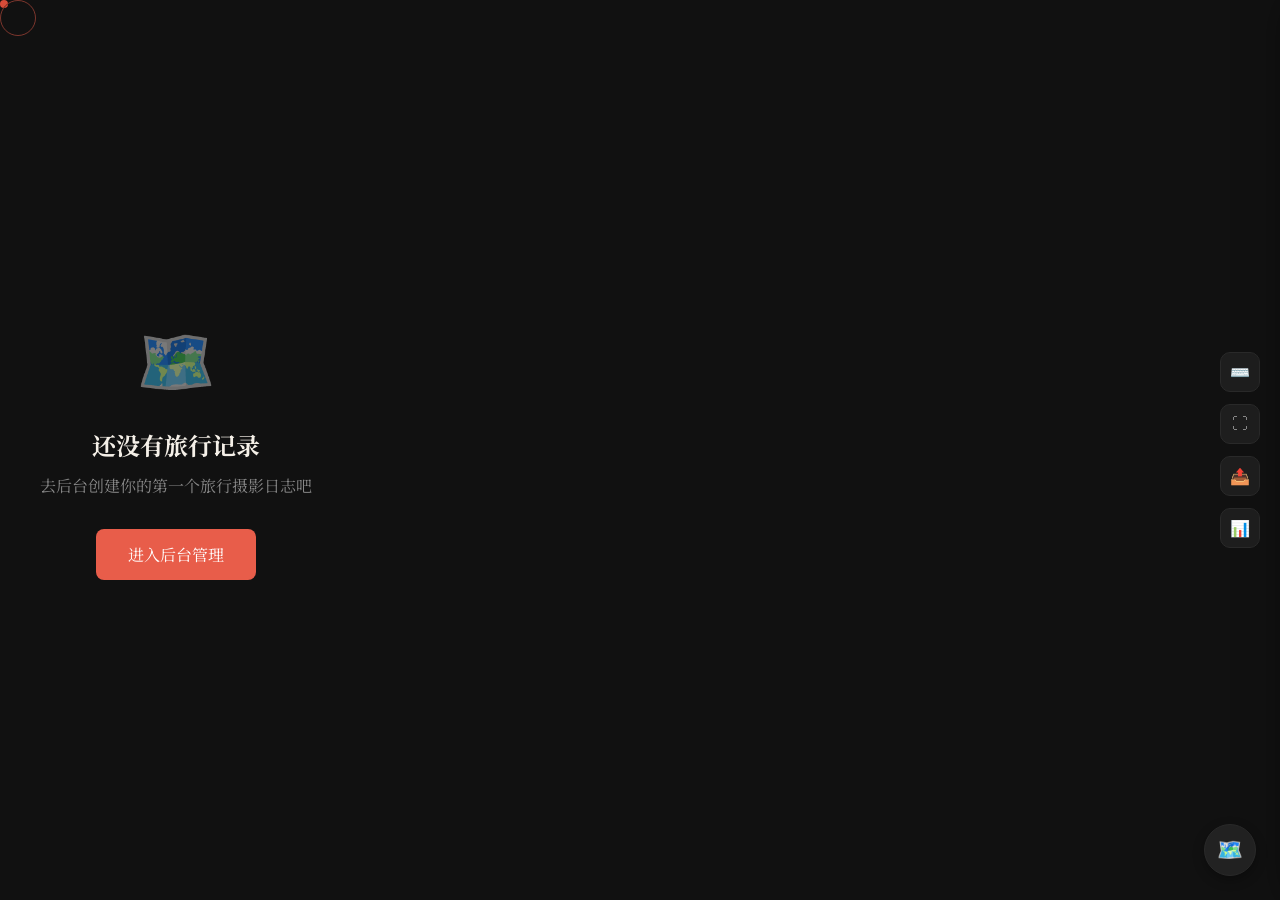
==== index.html @ 6b3ae165 "Fix loading stuck: add error handling and Chinese font mirror" ====
<!DOCTYPE html>
<html lang="zh-CN">
<head>
    <meta charset="UTF-8">
    <meta name="viewport" content="width=device-width, initial-scale=1.0">
    <title>旅行摄影日志</title>
    <link rel="stylesheet" href="style.css">
    <link href="https://fonts.googleapis.com/css2?family=Space+Grotesk:wght@300;400;500;600;700&family=Noto+Sans+SC:wght@300;400;500;600&family=Noto+Serif+SC:wght@300;400;600&display=swap" rel="stylesheet">
    <link href="https://fonts.font.im/css2?family=Space+Grotesk:wght@300;400;500;600;700&family=Noto+Sans+SC:wght@300;400;500;600&family=Noto+Serif+SC:wght@300;400;600&display=swap" rel="stylesheet">
    <style>
        /* 字体加载超时保护 */
        @font-face { font-family: 'Space Grotesk'; font-display: swap; }
        @font-face { font-family: 'Noto Sans SC'; font-display: swap; }
    </style>
</head>
<body>
    <!-- 自定义光标 -->
    <div class="cursor" id="cursor"></div>
    <div class="cursor-follower" id="cursorFollower"></div>

    <!-- 页面加载动画 -->
    <div class="page-loader" id="pageLoader">
        <div class="loader-content">
            <div class="loader-text">LOADING</div>
            <div class="loader-bar">
                <div class="loader-progress" id="loaderProgress"></div>
            </div>
        </div>
    </div>

    <div class="container">
        <!-- 左侧：封面与信息区 -->
        <aside class="left-panel">
            <div class="left-content">
                <header class="hero-header">
                    <div class="main-title">
                        <span class="title-bali" id="titleMain">TRAVEL</span>
                        <span class="title-year" id="titleYear">2026</span>
                    </div>
                    <p class="subtitle-cn" id="subtitleCn">用镜头记录世界的美好</p>
                    <p class="subtitle-en" id="subtitleEn">A PHOTOGRAPHIC JOURNAL</p>
                    <p class="subtitle-desc" id="subtitleDesc">—</p>
                </header>

                <nav class="itinerary">
                    <div class="itinerary-header">
                        <span class="film-icon">◈</span>
                        <span>行程清单</span>
                    </div>
                    <ul class="itinerary-list" id="itineraryList">
                        <!-- 行程列表将在这里动态生成 -->
                    </ul>
                </nav>

                <footer class="left-footer">
                    <button class="enter-btn" id="enterBtn">开始浏览 →</button>
                    <div class="footer-info">
                        <span id="footerInfo">TRAVEL JOURNAL</span>
                    </div>
                </footer>
            </div>
        </aside>

        <!-- 右侧：照片画廊 -->
        <main class="right-panel">
            <div class="gallery-header">
                <span class="roll-info" id="rollInfo">TRAVEL-JOURNAL</span>
                <span class="roll-divider">·</span>
                <span class="film-stock" id="filmStock">KODAK PORTRA 400</span>
                <span class="roll-divider">·</span>
                <span class="frame-count" id="frameCount">01 OF 36</span>
            </div>

            <div class="gallery-scroll" id="galleryScroll">
                <div class="gallery-track" id="galleryTrack">
                    <!-- 照片卡片将在这里动态生成 -->
                </div>
            </div>

            <div class="gallery-footer">
                <div class="hover-status">
                    <span class="status-dot"></span>
                    <span class="status-text">正在浏览 · <span id="hoverLocation">--</span></span>
                </div>
                <div class="scroll-indicator">
                    <span class="scroll-indicator-text">SCROLL</span>
                    <span class="scroll-indicator-arrow"></span>
                </div>
            </div>
        </main>
    </div>

    <!-- 灯箱 -->
    <div class="lightbox" id="lightbox">
        <button class="lightbox-close" id="lightboxClose">×</button>
        <div class="lightbox-content">
            <div class="lightbox-image" id="lightboxImage"></div>
            <div class="lightbox-info">
                <span class="lightbox-index" id="lightboxIndex">01</span>
                <span class="lightbox-location" id="lightboxLocation">--</span>
                <span class="lightbox-date" id="lightboxDate">--</span>
            </div>
        </div>
        <button class="lightbox-prev" id="lightboxPrev">‹</button>
        <button class="lightbox-next" id="lightboxNext">›</button>
    </div>

    <!-- 全屏轮播 -->
    <div class="fullscreen-slider" id="fullscreenSlider">
        <div class="slider-background" id="sliderBackground"></div>
        <div class="slider-content">
            <div class="slider-counter">
                <span id="sliderCurrent">01</span>
                <span class="slider-divider">/</span>
                <span id="sliderTotal">07</span>
            </div>
            <div class="slider-image-wrapper">
                <img class="slider-image" id="sliderImage" src="" alt="">
            </div>
            <div class="slider-info">
                <div class="slider-index" id="sliderIndex">01</div>
                <div class="slider-location" id="sliderLocation">BROMO</div>
                <div class="slider-date" id="sliderDate">04.26 · JAVA</div>
            </div>
            <div class="slider-progress">
                <div class="slider-progress-bar" id="sliderProgress"></div>
            </div>
        </div>
        <button class="slider-close" id="sliderClose">×</button>
        <button class="slider-prev" id="sliderPrev">‹</button>
        <button class="slider-next" id="sliderNext">›</button>
        <div class="slider-thumbnails" id="sliderThumbnails">
            <!-- 缩略图 -->
        </div>
    </div>

    <!-- 旅行选择器 -->
    <div class="trip-selector-panel" id="tripSelectorPanel">
        <div class="trip-selector-header">
            <h3>选择旅行</h3>
            <button class="trip-selector-close" id="tripSelectorClose">×</button>
        </div>
        <div class="trip-selector-list" id="tripSelectorList">
            <!-- 旅行列表将在这里动态生成 -->
        </div>
        <div class="trip-selector-footer">
            <a href="admin.html" class="admin-link">管理后台</a>
        </div>
    </div>

    <!-- 切换按钮 -->
    <button class="trip-switch-btn" id="tripSwitchBtn" title="切换旅行">
        🗺️
    </button>

    <!-- 工具栏 -->
    <div class="toolbar" id="toolbar">
        <button class="toolbar-btn" id="btnKeyboardHelp" title="快捷键帮助">
            ⌨️
        </button>
        <button class="toolbar-btn" id="btnFullscreen" title="全屏">
            ⛶
        </button>
        <button class="toolbar-btn" id="btnShare" title="分享">
            📤
        </button>
        <button class="toolbar-btn" id="btnStats" title="统计">
            📊
        </button>
    </div>

    <!-- 快捷键帮助弹窗 -->
    <div class="modal-overlay" id="keyboardModal">
        <div class="modal-box">
            <div class="modal-header">
                <h3>快捷键</h3>
                <button class="modal-close" onclick="document.getElementById('keyboardModal').classList.remove('active')">×</button>
            </div>
            <div class="modal-body">
                <div class="shortcut-list">
                    <div class="shortcut-item">
                        <span class="shortcut-key">← →</span>
                        <span class="shortcut-desc">切换照片</span>
                    </div>
                    <div class="shortcut-item">
                        <span class="shortcut-key">↑ ↓</span>
                        <span class="shortcut-desc">切换目的地</span>
                    </div>
                    <div class="shortcut-item">
                        <span class="shortcut-key">Enter</span>
                        <span class="shortcut-desc">打开轮播</span>
                    </div>
                    <div class="shortcut-item">
                        <span class="shortcut-key">Esc</span>
                        <span class="shortcut-desc">关闭弹窗</span>
                    </div>
                    <div class="shortcut-item">
                        <span class="shortcut-key">空格</span>
                        <span class="shortcut-desc">暂停/继续轮播</span>
                    </div>
                    <div class="shortcut-item">
                        <span class="shortcut-key">F</span>
                        <span class="shortcut-desc">全屏切换</span>
                    </div>
                </div>
            </div>
        </div>
    </div>

    <!-- 统计信息弹窗 -->
    <div class="modal-overlay" id="statsModal">
        <div class="modal-box modal-wide">
            <div class="modal-header">
                <h3>旅行统计</h3>
                <button class="modal-close" onclick="document.getElementById('statsModal').classList.remove('active')">×</button>
            </div>
            <div class="modal-body">
                <div class="stats-grid" id="statsGrid">
                    <!-- 统计数据 -->
                </div>
                <div class="stats-destinations" id="statsDestinations">
                    <!-- 目的地列表 -->
                </div>
            </div>
        </div>
    </div>

    <!-- 分享弹窗 -->
    <div class="modal-overlay" id="shareModal">
        <div class="modal-box">
            <div class="modal-header">
                <h3>分享旅行</h3>
                <button class="modal-close" onclick="document.getElementById('shareModal').classList.remove('active')">×</button>
            </div>
            <div class="modal-body">
                <div class="share-options">
                    <button class="share-btn" onclick="app.copyShareLink()">
                        🔗 复制链接
                    </button>
                    <button class="share-btn" onclick="app.downloadScreenshot()">
                        📸 保存截图
                    </button>
                </div>
                <div class="share-link-box">
                    <input type="text" id="shareLink" readonly value="">
                    <button onclick="app.copyShareLink()">复制</button>
                </div>
            </div>
        </div>
    </div>

    <!-- 照片详情弹窗 -->
    <div class="modal-overlay" id="photoDetailModal">
        <div class="modal-box modal-wide">
            <div class="modal-header">
                <h3>照片详情</h3>
                <button class="modal-close" onclick="document.getElementById('photoDetailModal').classList.remove('active')">×</button>
            </div>
            <div class="modal-body">
                <div class="photo-detail-content">
                    <div class="photo-detail-image" id="photoDetailImage"></div>
                    <div class="photo-detail-info" id="photoDetailInfo"></div>
                </div>
            </div>
        </div>
    </div>

    <script src="storage.js"></script>
    <script src="app.js"></script>
</body>
</html>
---- style.css ----
/* ===== Reset & Base ===== */
*, *::before, *::after {
    margin: 0;
    padding: 0;
    box-sizing: border-box;
}

/* ===== 自定义光标 ===== */
.cursor {
    width: 8px;
    height: 8px;
    background: var(--accent-coral);
    border-radius: 50%;
    position: fixed;
    pointer-events: none;
    z-index: 10000;
    mix-blend-mode: difference;
    transition: transform 0.1s ease;
}

.cursor-follower {
    width: 36px;
    height: 36px;
    border: 1px solid rgba(232, 93, 74, 0.5);
    border-radius: 50%;
    position: fixed;
    pointer-events: none;
    z-index: 9999;
    transition: all 0.15s ease;
}

.cursor.hover {
    transform: scale(2);
}

.cursor-follower.hover {
    transform: scale(1.5);
    border-color: var(--accent-coral);
    background: rgba(232, 93, 74, 0.1);
}

/* ===== 页面加载动画 ===== */
.page-loader {
    position: fixed;
    inset: 0;
    background: var(--bg-primary);
    z-index: 20000;
    display: flex;
    align-items: center;
    justify-content: center;
    transition: opacity 0.5s ease, visibility 0.5s ease;
}

.page-loader.hidden {
    opacity: 0;
    visibility: hidden;
}

.loader-content {
    text-align: center;
}

.loader-text {
    font-size: 0.8rem;
    letter-spacing: 0.5em;
    color: var(--text-muted);
    margin-bottom: 20px;
    animation: loaderPulse 1.5s ease-in-out infinite;
}

@keyframes loaderPulse {
    0%, 100% { opacity: 0.5; }
    50% { opacity: 1; }
}

.loader-bar {
    width: 200px;
    height: 2px;
    background: var(--bg-card);
    border-radius: 1px;
    overflow: hidden;
}

.loader-progress {
    height: 100%;
    background: var(--accent-coral);
    width: 0%;
    transition: width 0.3s ease;
}

:root {
    --bg-primary: #111111;
    --bg-secondary: #1a1a1a;
    --bg-card: #222222;
    --accent-orange: #E86435;
    --accent-coral: #E85D4A;
    --accent-warm: #D4552A;
    --text-primary: #F5F0E8;
    --text-secondary: #888888;
    --text-muted: #555555;
    --border-subtle: #2a2a2a;
    --transition-fast: 0.2s cubic-bezier(0.4, 0, 0.2, 1);
    --transition-medium: 0.4s cubic-bezier(0.4, 0, 0.2, 1);
    --transition-slow: 0.6s cubic-bezier(0.16, 1, 0.3, 1);
}

html {
    font-size: 16px;
    -webkit-font-smoothing: antialiased;
    -moz-osx-font-smoothing: grayscale;
}

body {
    font-family: 'Space Grotesk', 'Noto Serif SC', sans-serif;
    background: var(--bg-primary);
    color: var(--text-primary);
    overflow: hidden;
    height: 100vh;
    width: 100vw;
}

/* ===== Layout ===== */
.container {
    display: flex;
    height: 100vh;
    width: 100vw;
}

/* ===== Left Panel ===== */
.left-panel {
    width: 420px;
    min-width: 420px;
    background: var(--bg-primary);
    border-right: 1px solid var(--border-subtle);
    display: flex;
    flex-direction: column;
    position: relative;
    z-index: 10;
}

.left-content {
    flex: 1;
    display: flex;
    flex-direction: column;
    padding: 48px 40px 32px;
    overflow-y: auto;
}

/* ===== Hero Header ===== */
.hero-header {
    margin-bottom: 48px;
}

.main-title {
    position: relative;
    margin-bottom: 16px;
    line-height: 1;
}

.title-bali {
    font-size: 7rem;
    font-weight: 700;
    letter-spacing: -0.03em;
    color: var(--text-primary);
    display: block;
    position: relative;
    overflow: hidden;
}

.title-bali .char {
    display: inline-block;
    opacity: 0;
    transform: translateY(100%);
    animation: charReveal 0.5s ease forwards;
}

@keyframes charReveal {
    to {
        opacity: 1;
        transform: translateY(0);
    }
}

.title-year {
    font-size: 7rem;
    font-weight: 700;
    letter-spacing: -0.03em;
    color: transparent;
    -webkit-text-stroke: 2px var(--accent-coral);
    display: block;
    margin-top: -20px;
    position: relative;
}

.title-year::before {
    content: '2026';
    position: absolute;
    left: 3px;
    top: 3px;
    -webkit-text-stroke: 2px rgba(232, 93, 74, 0.3);
    z-index: -1;
}

.subtitle-cn {
    font-family: 'Noto Serif SC', serif;
    font-size: 1.4rem;
    font-weight: 300;
    letter-spacing: 0.3em;
    color: var(--text-secondary);
    margin-top: 8px;
}

.subtitle-en {
    font-size: 0.7rem;
    letter-spacing: 0.25em;
    color: var(--text-muted);
    margin-top: 16px;
    text-transform: uppercase;
}

.subtitle-desc {
    font-size: 0.75rem;
    font-style: italic;
    color: var(--text-muted);
    margin-top: 8px;
    letter-spacing: 0.05em;
}

/* ===== Itinerary ===== */
.itinerary {
    flex: 1;
    margin-bottom: 32px;
}

.itinerary-header {
    display: flex;
    align-items: center;
    gap: 10px;
    font-size: 0.7rem;
    letter-spacing: 0.3em;
    color: var(--text-muted);
    margin-bottom: 20px;
    text-transform: uppercase;
}

.film-icon {
    color: var(--accent-coral);
    font-size: 0.8rem;
}

.itinerary-list {
    list-style: none;
    display: flex;
    flex-direction: column;
    gap: 2px;
}

.itinerary-item {
    display: grid;
    grid-template-columns: 32px 52px 1fr auto;
    align-items: center;
    gap: 12px;
    padding: 14px 16px;
    border-radius: 6px;
    cursor: pointer;
    transition: all var(--transition-fast);
    position: relative;
    border: 1px solid transparent;
}

.itinerary-item::before {
    content: '';
    position: absolute;
    left: 0;
    top: 50%;
    transform: translateY(-50%);
    width: 3px;
    height: 0;
    background: var(--accent-coral);
    border-radius: 2px;
    transition: height var(--transition-medium);
}

.itinerary-item:hover,
.itinerary-item.active {
    background: rgba(232, 93, 74, 0.08);
    border-color: rgba(232, 93, 74, 0.15);
    transform: translateX(4px);
}

.itinerary-item.active::before,
.itinerary-item:hover::before {
    height: 60%;
}

/* 行程项点击波纹效果 */
.itinerary-item .ripple {
    position: absolute;
    border-radius: 50%;
    background: rgba(232, 93, 74, 0.3);
    transform: scale(0);
    animation: ripple 0.6s ease-out;
    pointer-events: none;
}

@keyframes ripple {
    to {
        transform: scale(4);
        opacity: 0;
    }
}

.item-index {
    font-size: 0.65rem;
    color: var(--accent-coral);
    font-weight: 600;
    letter-spacing: 0.1em;
}

.item-date {
    font-size: 0.75rem;
    color: var(--text-muted);
    font-variant-numeric: tabular-nums;
}

.item-location {
    font-size: 0.85rem;
    font-weight: 500;
    letter-spacing: 0.08em;
    color: var(--text-primary);
}

.item-region {
    font-size: 0.6rem;
    letter-spacing: 0.2em;
    color: var(--text-muted);
    text-align: right;
}

/* ===== Left Footer ===== */
.left-footer {
    display: flex;
    justify-content: space-between;
    align-items: flex-end;
    padding-top: 24px;
    border-top: 1px solid var(--border-subtle);
}

.enter-btn {
    background: none;
    border: 1px solid var(--accent-coral);
    color: var(--accent-coral);
    padding: 12px 28px;
    font-family: 'Space Grotesk', sans-serif;
    font-size: 0.75rem;
    letter-spacing: 0.25em;
    cursor: pointer;
    transition: all var(--transition-fast);
    text-transform: uppercase;
}

.enter-btn:hover {
    background: var(--accent-coral);
    color: var(--bg-primary);
    box-shadow: 0 0 40px rgba(232, 93, 74, 0.4);
    transform: scale(1.02);
}

.enter-btn:active {
    transform: scale(0.98);
}

/* 按钮磁性效果 */
.enter-btn.magnetic {
    transition: transform 0.2s ease;
}

.footer-info {
    display: flex;
    align-items: center;
    gap: 8px;
    font-size: 0.6rem;
    letter-spacing: 0.15em;
    color: var(--text-muted);
    text-transform: uppercase;
}

.footer-info .divider {
    color: var(--accent-coral);
}

/* ===== Right Panel ===== */
.right-panel {
    flex: 1;
    display: flex;
    flex-direction: column;
    background: var(--bg-secondary);
    position: relative;
    overflow: hidden;
}

.right-panel::before {
    content: '';
    position: absolute;
    top: 0;
    left: 0;
    right: 0;
    bottom: 0;
    background:
        radial-gradient(ellipse at 20% 50%, rgba(232, 100, 53, 0.05) 0%, transparent 50%),
        radial-gradient(ellipse at 80% 50%, rgba(232, 93, 74, 0.03) 0%, transparent 50%);
    pointer-events: none;
    z-index: 0;
}

/* ===== Gallery Header ===== */
.gallery-header {
    display: flex;
    align-items: center;
    justify-content: center;
    gap: 12px;
    padding: 20px 40px;
    font-size: 0.7rem;
    letter-spacing: 0.2em;
    color: var(--text-muted);
    text-transform: uppercase;
    border-bottom: 1px solid var(--border-subtle);
    z-index: 1;
}

.roll-info {
    color: var(--text-secondary);
}

.film-stock {
    color: var(--accent-orange);
}

.roll-divider {
    color: var(--text-muted);
}

.frame-count {
    font-variant-numeric: tabular-nums;
}

/* ===== Gallery Scroll ===== */
.gallery-scroll {
    flex: 1;
    overflow-x: auto;
    overflow-y: hidden;
    padding: 40px 60px;
    z-index: 1;
    scrollbar-width: thin;
    scrollbar-color: var(--text-muted) transparent;
}

.gallery-scroll::-webkit-scrollbar {
    height: 4px;
}

.gallery-scroll::-webkit-scrollbar-track {
    background: transparent;
}

.gallery-scroll::-webkit-scrollbar-thumb {
    background: var(--text-muted);
    border-radius: 2px;
}

.gallery-track {
    display: flex;
    gap: 24px;
    height: 100%;
    align-items: center;
}

/* ===== Photo Card ===== */
.photo-card {
    flex: 0 0 280px;
    height: 85%;
    min-height: 400px;
    border-radius: 8px;
    overflow: hidden;
    position: relative;
    cursor: pointer;
    transition: all var(--transition-slow);
    transform-origin: center center;
}

.photo-card::before {
    content: '';
    position: absolute;
    inset: 0;
    background: linear-gradient(180deg,
        transparent 0%,
        transparent 40%,
        rgba(0, 0, 0, 0.7) 100%);
    z-index: 2;
    transition: opacity var(--transition-medium);
}

.photo-card:hover {
    flex: 0 0 380px;
    box-shadow:
        0 30px 80px rgba(0, 0, 0, 0.6),
        0 0 50px rgba(232, 93, 74, 0.15);
}

/* 3D倾斜效果 */
.photo-card.tilt {
    transform: perspective(1000px) rotateY(var(--rotate-y, 0deg)) rotateX(var(--rotate-x, 0deg)) translateY(-8px);
}

/* 卡片光晕效果 */
.photo-card::after {
    content: '';
    position: absolute;
    inset: 0;
    background: radial-gradient(circle at var(--mouse-x, 50%) var(--mouse-y, 50%), rgba(232, 93, 74, 0.15) 0%, transparent 50%);
    opacity: 0;
    transition: opacity 0.3s ease;
    pointer-events: none;
    z-index: 1;
}

.photo-card:hover::after {
    opacity: 1;
}

.photo-card:hover::before {
    background: linear-gradient(180deg,
        transparent 0%,
        transparent 30%,
        rgba(0, 0, 0, 0.85) 100%);
}

.card-image {
    width: 100%;
    height: 100%;
    object-fit: cover;
    transition: transform var(--transition-slow);
}

.photo-card:hover .card-image {
    transform: scale(1.05);
}

/* 胶片滤镜效果 */
.photo-card .card-image {
    filter: contrast(1.05) saturate(1.1);
}

.photo-card:hover .card-image {
    filter: contrast(1.1) saturate(1.2) brightness(1.05);
}

.card-overlay {
    position: absolute;
    bottom: 0;
    left: 0;
    right: 0;
    padding: 28px 24px;
    z-index: 3;
    transform: translateY(10px);
    opacity: 0;
    transition: all var(--transition-medium);
}

.photo-card:hover .card-overlay {
    transform: translateY(0);
    opacity: 1;
}

.card-index {
    font-size: 2.5rem;
    font-weight: 700;
    color: var(--accent-coral);
    line-height: 1;
    margin-bottom: 8px;
    text-shadow: 0 2px 10px rgba(232, 93, 74, 0.3);
}

.card-location {
    font-size: 1.1rem;
    font-weight: 600;
    letter-spacing: 0.15em;
    color: var(--text-primary);
    margin-bottom: 4px;
}

.card-date {
    font-size: 0.7rem;
    letter-spacing: 0.2em;
    color: var(--text-secondary);
}

.card-region {
    display: inline-block;
    margin-top: 8px;
    padding: 4px 10px;
    background: rgba(232, 93, 74, 0.9);
    font-size: 0.6rem;
    letter-spacing: 0.2em;
    color: var(--text-primary);
    font-weight: 500;
}

/* Default state card info */
.card-info-default {
    position: absolute;
    bottom: 24px;
    left: 24px;
    z-index: 3;
    transition: all var(--transition-medium);
}

.photo-card:hover .card-info-default {
    opacity: 0;
    transform: translateY(10px);
}

.card-info-default .card-index {
    font-size: 1.8rem;
    margin-bottom: 4px;
}

.card-info-default .card-location {
    font-size: 0.9rem;
}

/* ===== Gallery Footer ===== */
.gallery-footer {
    display: flex;
    justify-content: space-between;
    align-items: center;
    padding: 16px 40px;
    border-top: 1px solid var(--border-subtle);
    z-index: 1;
}

.hover-status {
    display: flex;
    align-items: center;
    gap: 10px;
    font-size: 0.7rem;
    letter-spacing: 0.2em;
    color: var(--text-muted);
    text-transform: uppercase;
}

.status-dot {
    width: 6px;
    height: 6px;
    border-radius: 50%;
    background: var(--accent-coral);
    animation: pulse 2s ease-in-out infinite;
}

@keyframes pulse {
    0%, 100% { opacity: 1; transform: scale(1); }
    50% { opacity: 0.5; transform: scale(0.8); }
}

.hover-status .status-text {
    color: var(--text-secondary);
}

.hover-status #hoverLocation {
    color: var(--accent-orange);
    font-weight: 500;
}

.scroll-hint {
    font-size: 0.65rem;
    letter-spacing: 0.25em;
    color: var(--text-muted);
    animation: scrollHint 3s ease-in-out infinite;
}

@keyframes scrollHint {
    0%, 100% { opacity: 0.3; }
    50% { opacity: 0.8; }
}

/* ===== Lightbox ===== */
.lightbox {
    position: fixed;
    inset: 0;
    background: rgba(0, 0, 0, 0.95);
    z-index: 1000;
    display: flex;
    align-items: center;
    justify-content: center;
    opacity: 0;
    visibility: hidden;
    transition: all var(--transition-medium);
}

.lightbox.active {
    opacity: 1;
    visibility: visible;
}

.lightbox-close {
    position: absolute;
    top: 24px;
    right: 32px;
    background: none;
    border: none;
    color: var(--text-primary);
    font-size: 2rem;
    cursor: pointer;
    width: 48px;
    height: 48px;
    display: flex;
    align-items: center;
    justify-content: center;
    transition: color var(--transition-fast);
    z-index: 1001;
}

.lightbox-close:hover {
    color: var(--accent-coral);
}

.lightbox-content {
    display: flex;
    flex-direction: column;
    align-items: center;
    gap: 24px;
    max-width: 85vw;
    max-height: 85vh;
}

.lightbox-image {
    width: 70vw;
    height: 70vh;
    border-radius: 4px;
    overflow: hidden;
    position: relative;
}

.lightbox-image .card-image {
    width: 100%;
    height: 100%;
    object-fit: contain;
}

.lightbox-info {
    display: flex;
    align-items: center;
    gap: 20px;
    font-size: 0.8rem;
    letter-spacing: 0.2em;
    color: var(--text-secondary);
}

.lightbox-info .lightbox-index {
    font-size: 1.5rem;
    font-weight: 700;
    color: var(--accent-coral);
}

.lightbox-info .lightbox-location {
    font-weight: 600;
    color: var(--text-primary);
}

.lightbox-prev,
.lightbox-next {
    position: absolute;
    top: 50%;
    transform: translateY(-50%);
    background: none;
    border: 1px solid rgba(255, 255, 255, 0.2);
    color: var(--text-primary);
    font-size: 2rem;
    width: 56px;
    height: 56px;
    display: flex;
    align-items: center;
    justify-content: center;
    cursor: pointer;
    transition: all var(--transition-fast);
    border-radius: 50%;
}

.lightbox-prev { left: 24px; }
.lightbox-next { right: 24px; }

.lightbox-prev:hover,
.lightbox-next:hover {
    background: rgba(232, 93, 74, 0.2);
    border-color: var(--accent-coral);
    color: var(--accent-coral);
}

/* ===== Animations ===== */
@keyframes fadeInUp {
    from {
        opacity: 0;
        transform: translateY(20px);
    }
    to {
        opacity: 1;
        transform: translateY(0);
    }
}

.hero-header {
    animation: fadeInUp 0.8s ease-out;
}

.itinerary {
    animation: fadeInUp 0.8s ease-out 0.2s both;
}

.left-footer {
    animation: fadeInUp 0.8s ease-out 0.4s both;
}

.gallery-header {
    animation: fadeInUp 0.6s ease-out 0.3s both;
}

.photo-card {
    animation: fadeInUp 0.6s ease-out both;
}

.photo-card:nth-child(1) { animation-delay: 0.4s; }
.photo-card:nth-child(2) { animation-delay: 0.5s; }
.photo-card:nth-child(3) { animation-delay: 0.6s; }
.photo-card:nth-child(4) { animation-delay: 0.7s; }
.photo-card:nth-child(5) { animation-delay: 0.8s; }
.photo-card:nth-child(6) { animation-delay: 0.9s; }
.photo-card:nth-child(7) { animation-delay: 1.0s; }

/* ===== Film Grain Effect ===== */
.right-panel::after {
    content: '';
    position: absolute;
    inset: 0;
    background-image: url("data:image/svg+xml,%3Csvg viewBox='0 0 256 256' xmlns='http://www.w3.org/2000/svg'%3E%3Cfilter id='noise'%3E%3CfeTurbulence type='fractalNoise' baseFrequency='0.9' numOctaves='4' stitchTiles='stitch'/%3E%3C/filter%3E%3Crect width='100%25' height='100%25' filter='url(%23noise)' opacity='0.03'/%3E%3C/svg%3E");
    pointer-events: none;
    z-index: 0;
    opacity: 0.5;
}

/* ===== 动态背景粒子 ===== */
.particles {
    position: fixed;
    inset: 0;
    pointer-events: none;
    z-index: 0;
    overflow: hidden;
}

.particle {
    position: absolute;
    width: 2px;
    height: 2px;
    background: var(--accent-coral);
    border-radius: 50%;
    opacity: 0;
    animation: particleFloat linear infinite;
}

@keyframes particleFloat {
    0% {
        opacity: 0;
        transform: translateY(100vh) scale(0);
    }
    10% {
        opacity: 0.6;
    }
    90% {
        opacity: 0.6;
    }
    100% {
        opacity: 0;
        transform: translateY(-10vh) scale(1);
    }
}

/* ===== 滚动指示器 ===== */
.scroll-indicator {
    position: absolute;
    bottom: 20px;
    left: 50%;
    transform: translateX(-50%);
    display: flex;
    flex-direction: column;
    align-items: center;
    gap: 8px;
    opacity: 0.5;
    animation: scrollBounce 2s ease-in-out infinite;
}

.scroll-indicator-text {
    font-size: 0.65rem;
    letter-spacing: 0.2em;
    color: var(--text-muted);
}

.scroll-indicator-arrow {
    width: 20px;
    height: 20px;
    border-right: 1px solid var(--text-muted);
    border-bottom: 1px solid var(--text-muted);
    transform: rotate(45deg);
}

@keyframes scrollBounce {
    0%, 100% { transform: translateX(-50%) translateY(0); }
    50% { transform: translateX(-50%) translateY(8px); }
}

/* ===== 照片加载动画 ===== */
.photo-card .card-image {
    opacity: 0;
    transition: opacity 0.5s ease;
}

.photo-card .card-image.loaded {
    opacity: 1;
}

/* ===== 标题闪光效果 ===== */
.title-bali::after {
    content: '';
    position: absolute;
    top: 0;
    left: -100%;
    width: 50%;
    height: 100%;
    background: linear-gradient(90deg, transparent, rgba(255,255,255,0.1), transparent);
    animation: shimmer 3s ease-in-out infinite;
}

@keyframes shimmer {
    0% { left: -100%; }
    100% { left: 200%; }
}

/* 年份描边动画 */
.title-year {
    animation: yearPulse 3s ease-in-out infinite;
}

@keyframes yearPulse {
    0%, 100% { opacity: 1; }
    50% { opacity: 0.8; }
}

/* ===== 悬停发光效果 ===== */
.itinerary-item:hover .item-location {
    text-shadow: 0 0 20px rgba(232, 93, 74, 0.3);
}

/* ===== 磁性按钮效果 ===== */
.trip-switch-btn {
    transition: transform 0.3s ease;
}

.trip-switch-btn:hover {
    transform: scale(1.1);
}

/* ===== 工具栏 ===== */
.toolbar {
    position: fixed;
    top: 50%;
    right: 20px;
    transform: translateY(-50%);
    display: flex;
    flex-direction: column;
    gap: 12px;
    z-index: 100;
}

.toolbar-btn {
    width: 40px;
    height: 40px;
    border-radius: 10px;
    background: rgba(34, 34, 34, 0.8);
    backdrop-filter: blur(10px);
    border: 1px solid var(--border-subtle);
    color: var(--text-secondary);
    font-size: 1rem;
    cursor: pointer;
    transition: all 0.2s;
    display: flex;
    align-items: center;
    justify-content: center;
}

.toolbar-btn:hover {
    background: var(--accent-coral);
    color: white;
    border-color: var(--accent-coral);
    transform: scale(1.1);
}

/* ===== 弹窗通用样式 ===== */
.modal-overlay {
    position: fixed;
    inset: 0;
    background: rgba(0, 0, 0, 0.7);
    backdrop-filter: blur(5px);
    z-index: 3000;
    display: flex;
    align-items: center;
    justify-content: center;
    opacity: 0;
    visibility: hidden;
    transition: all 0.3s ease;
}

.modal-overlay.active {
    opacity: 1;
    visibility: visible;
}

.modal-box {
    background: var(--bg-secondary);
    border-radius: 16px;
    width: 90%;
    max-width: 450px;
    max-height: 80vh;
    overflow-y: auto;
    border: 1px solid var(--border-subtle);
    transform: translateY(20px) scale(0.95);
    transition: transform 0.3s ease;
}

.modal-overlay.active .modal-box {
    transform: translateY(0) scale(1);
}

.modal-box.modal-wide {
    max-width: 700px;
}

.modal-box .modal-header {
    display: flex;
    justify-content: space-between;
    align-items: center;
    padding: 20px 24px;
    border-bottom: 1px solid var(--border-subtle);
}

.modal-box .modal-header h3 {
    font-size: 1rem;
    font-weight: 600;
}

.modal-box .modal-close {
    background: none;
    border: none;
    color: var(--text-secondary);
    font-size: 1.5rem;
    cursor: pointer;
    width: 32px;
    height: 32px;
    display: flex;
    align-items: center;
    justify-content: center;
    border-radius: 8px;
    transition: all 0.2s;
}

.modal-box .modal-close:hover {
    background: var(--bg-hover);
    color: var(--text-primary);
}

.modal-box .modal-body {
    padding: 24px;
}

/* ===== 快捷键帮助 ===== */
.shortcut-list {
    display: flex;
    flex-direction: column;
    gap: 12px;
}

.shortcut-item {
    display: flex;
    justify-content: space-between;
    align-items: center;
    padding: 8px 0;
}

.shortcut-key {
    background: var(--bg-card);
    padding: 6px 14px;
    border-radius: 6px;
    font-size: 0.8rem;
    font-family: monospace;
    color: var(--accent-coral);
    border: 1px solid var(--border-subtle);
}

.shortcut-desc {
    font-size: 0.85rem;
    color: var(--text-secondary);
}

/* ===== 统计信息 ===== */
.stats-grid {
    display: grid;
    grid-template-columns: repeat(3, 1fr);
    gap: 16px;
    margin-bottom: 24px;
}

.stat-card {
    background: var(--bg-card);
    border-radius: 12px;
    padding: 20px;
    text-align: center;
    border: 1px solid var(--border-subtle);
}

.stat-card-value {
    font-size: 2rem;
    font-weight: 700;
    color: var(--accent-coral);
    margin-bottom: 4px;
}

.stat-card-label {
    font-size: 0.75rem;
    color: var(--text-secondary);
    letter-spacing: 0.1em;
}

.stats-destinations {
    display: flex;
    flex-direction: column;
    gap: 8px;
}

.stats-dest-item {
    display: flex;
    justify-content: space-between;
    align-items: center;
    padding: 12px 16px;
    background: var(--bg-card);
    border-radius: 8px;
    border: 1px solid var(--border-subtle);
}

.stats-dest-name {
    font-weight: 500;
}

.stats-dest-count {
    font-size: 0.8rem;
    color: var(--text-secondary);
}

/* ===== 分享功能 ===== */
.share-options {
    display: flex;
    gap: 12px;
    margin-bottom: 20px;
}

.share-btn {
    flex: 1;
    padding: 14px;
    background: var(--bg-card);
    border: 1px solid var(--border-subtle);
    border-radius: 10px;
    color: var(--text-primary);
    font-size: 0.85rem;
    cursor: pointer;
    transition: all 0.2s;
}

.share-btn:hover {
    background: var(--accent-coral);
    border-color: var(--accent-coral);
}

.share-link-box {
    display: flex;
    gap: 8px;
}

.share-link-box input {
    flex: 1;
    padding: 12px 16px;
    background: var(--bg-card);
    border: 1px solid var(--border-subtle);
    border-radius: 8px;
    color: var(--text-primary);
    font-size: 0.85rem;
}

.share-link-box button {
    padding: 12px 20px;
    background: var(--accent-coral);
    border: none;
    border-radius: 8px;
    color: white;
    cursor: pointer;
    transition: background 0.2s;
}

.share-link-box button:hover {
    background: var(--accent-hover);
}

/* ===== 照片详情 ===== */
.photo-detail-content {
    display: flex;
    gap: 24px;
}

.photo-detail-image {
    flex: 1;
    max-height: 400px;
    border-radius: 8px;
    overflow: hidden;
}

.photo-detail-image img {
    width: 100%;
    height: 100%;
    object-fit: contain;
}

.photo-detail-info {
    width: 250px;
    display: flex;
    flex-direction: column;
    gap: 16px;
}

.detail-field {
    display: flex;
    flex-direction: column;
    gap: 4px;
}

.detail-label {
    font-size: 0.7rem;
    letter-spacing: 0.15em;
    color: var(--text-muted);
    text-transform: uppercase;
}

.detail-value {
    font-size: 0.95rem;
    color: var(--text-primary);
}

/* ===== Toast 提示 ===== */
.toast {
    position: fixed;
    bottom: 30px;
    left: 50%;
    transform: translateX(-50%) translateY(20px);
    background: var(--accent-coral);
    color: white;
    padding: 12px 24px;
    border-radius: 8px;
    font-size: 0.85rem;
    z-index: 10000;
    opacity: 0;
    transition: all 0.3s ease;
    box-shadow: 0 4px 20px rgba(232, 93, 74, 0.4);
}

.toast.show {
    opacity: 1;
    transform: translateX(-50%) translateY(0);
}

/* ===== 响应式 ===== */
@media (max-width: 1024px) {
    .container {
        flex-direction: column;
    }

    .left-panel {
        width: 100%;
        min-width: 100%;
        height: auto;
        max-height: 50vh;
        border-right: none;
        border-bottom: 1px solid var(--border-subtle);
    }

    .left-content {
        padding: 32px 24px 24px;
    }

    .title-bali,
    .title-year {
        font-size: 4.5rem;
    }

    .title-year {
        margin-top: -12px;
    }

    .gallery-scroll {
        padding: 24px 32px;
    }

    .photo-card {
        flex: 0 0 220px;
    }

    .photo-card:hover {
        flex: 0 0 300px;
    }
}

@media (max-width: 640px) {
    .title-bali,
    .title-year {
        font-size: 3.5rem;
    }

    .itinerary-item {
        grid-template-columns: 28px 44px 1fr auto;
        padding: 10px 12px;
        gap: 8px;
    }

    .gallery-scroll {
        padding: 16px 20px;
    }

    .photo-card {
        flex: 0 0 180px;
    }
}

/* ===== Settings Button ===== */
.settings-btn {
    position: fixed;
    bottom: 24px;
    right: 24px;
    width: 48px;
    height: 48px;
    border-radius: 50%;
    background: var(--bg-card);
    border: 1px solid var(--border-subtle);
    color: var(--text-secondary);
    font-size: 1.2rem;
    cursor: pointer;
    z-index: 100;
    transition: all var(--transition-fast);
    display: flex;
    align-items: center;
    justify-content: center;
}

.settings-btn:hover {
    background: var(--accent-coral);
    color: var(--text-primary);
    border-color: var(--accent-coral);
    transform: rotate(90deg);
}

/* ===== Upload Panel ===== */
.upload-panel {
    position: fixed;
    top: 0;
    right: -400px;
    width: 380px;
    height: 100vh;
    background: var(--bg-primary);
    border-left: 1px solid var(--border-subtle);
    z-index: 200;
    display: flex;
    flex-direction: column;
    transition: right var(--transition-medium);
    box-shadow: -10px 0 40px rgba(0, 0, 0, 0.5);
}

.upload-panel.active {
    right: 0;
}

.upload-header {
    display: flex;
    justify-content: space-between;
    align-items: center;
    padding: 24px;
    border-bottom: 1px solid var(--border-subtle);
}

.upload-header h3 {
    font-size: 0.8rem;
    letter-spacing: 0.3em;
    color: var(--text-primary);
    font-weight: 500;
}

.upload-close {
    background: none;
    border: none;
    color: var(--text-secondary);
    font-size: 1.5rem;
    cursor: pointer;
    width: 36px;
    height: 36px;
    display: flex;
    align-items: center;
    justify-content: center;
    transition: color var(--transition-fast);
}

.upload-close:hover {
    color: var(--accent-coral);
}

.upload-content {
    flex: 1;
    display: flex;
    flex-direction: column;
    padding: 24px;
    overflow-y: auto;
}

.upload-zone {
    border: 2px dashed var(--border-subtle);
    border-radius: 8px;
    padding: 40px 24px;
    text-align: center;
    cursor: pointer;
    transition: all var(--transition-fast);
    margin-bottom: 24px;
}

.upload-zone:hover,
.upload-zone.dragover {
    border-color: var(--accent-coral);
    background: rgba(232, 93, 74, 0.05);
}

.upload-icon {
    font-size: 2.5rem;
    color: var(--text-muted);
    margin-bottom: 12px;
    line-height: 1;
}

.upload-zone p {
    font-size: 0.75rem;
    letter-spacing: 0.2em;
    color: var(--text-secondary);
    margin-bottom: 8px;
}

.upload-hint {
    font-size: 0.65rem;
    color: var(--text-muted) !important;
}

.upload-list {
    flex: 1;
    display: flex;
    flex-direction: column;
    gap: 8px;
    margin-bottom: 24px;
    min-height: 0;
}

.upload-item {
    display: flex;
    align-items: center;
    gap: 12px;
    padding: 12px;
    background: var(--bg-card);
    border-radius: 6px;
    border: 1px solid var(--border-subtle);
}

.upload-item-preview {
    width: 48px;
    height: 48px;
    border-radius: 4px;
    object-fit: cover;
    background: var(--bg-secondary);
}

.upload-item-info {
    flex: 1;
    min-width: 0;
}

.upload-item-name {
    font-size: 0.75rem;
    color: var(--text-primary);
    white-space: nowrap;
    overflow: hidden;
    text-overflow: ellipsis;
}

.upload-item-size {
    font-size: 0.6rem;
    color: var(--text-muted);
    margin-top: 2px;
}

.upload-item-remove {
    background: none;
    border: none;
    color: var(--text-muted);
    font-size: 1rem;
    cursor: pointer;
    padding: 4px;
    transition: color var(--transition-fast);
}

.upload-item-remove:hover {
    color: var(--accent-coral);
}

.upload-actions {
    display: flex;
    gap: 12px;
}

.upload-btn {
    flex: 1;
    padding: 12px;
    border: 1px solid var(--accent-coral);
    background: transparent;
    color: var(--accent-coral);
    font-family: 'Space Grotesk', sans-serif;
    font-size: 0.7rem;
    letter-spacing: 0.2em;
    cursor: pointer;
    transition: all var(--transition-fast);
}

.upload-btn:hover {
    background: var(--accent-coral);
    color: var(--bg-primary);
}

.upload-btn.secondary {
    border-color: var(--border-subtle);
    color: var(--text-secondary);
}

.upload-btn.secondary:hover {
    border-color: var(--text-secondary);
    background: var(--text-secondary);
    color: var(--bg-primary);
}

/* ===== 旅行切换按钮 ===== */
.trip-switch-btn {
    position: fixed;
    bottom: 24px;
    right: 24px;
    width: 52px;
    height: 52px;
    border-radius: 50%;
    background: var(--bg-card);
    border: 1px solid var(--border-subtle);
    color: var(--text-primary);
    font-size: 1.3rem;
    cursor: pointer;
    z-index: 100;
    transition: all var(--transition-fast);
    display: flex;
    align-items: center;
    justify-content: center;
    box-shadow: 0 4px 12px rgba(0, 0, 0, 0.3);
}

.trip-switch-btn:hover {
    background: var(--accent-coral);
    border-color: var(--accent-coral);
    transform: scale(1.1);
}

/* ===== 旅行选择面板 ===== */
.trip-selector-panel {
    position: fixed;
    top: 0;
    right: -400px;
    width: 380px;
    height: 100vh;
    background: var(--bg-primary);
    border-left: 1px solid var(--border-subtle);
    z-index: 200;
    display: flex;
    flex-direction: column;
    transition: right var(--transition-medium);
    box-shadow: -10px 0 40px rgba(0, 0, 0, 0.5);
}

.trip-selector-panel.active {
    right: 0;
}

.trip-selector-header {
    display: flex;
    justify-content: space-between;
    align-items: center;
    padding: 24px;
    border-bottom: 1px solid var(--border-subtle);
}

.trip-selector-header h3 {
    font-size: 1rem;
    font-weight: 600;
    color: var(--text-primary);
}

.trip-selector-close {
    background: none;
    border: none;
    color: var(--text-secondary);
    font-size: 1.5rem;
    cursor: pointer;
    width: 36px;
    height: 36px;
    display: flex;
    align-items: center;
    justify-content: center;
    border-radius: 8px;
    transition: all var(--transition-fast);
}

.trip-selector-close:hover {
    background: var(--bg-hover);
    color: var(--text-primary);
}

.trip-selector-list {
    flex: 1;
    overflow-y: auto;
    padding: 16px;
    display: flex;
    flex-direction: column;
    gap: 12px;
}

.trip-selector-item {
    padding: 16px;
    background: var(--bg-card);
    border-radius: 12px;
    border: 1px solid var(--border-subtle);
    cursor: pointer;
    transition: all var(--transition-fast);
}

.trip-selector-item:hover {
    border-color: var(--accent-coral);
    background: rgba(232, 93, 74, 0.08);
}

.trip-selector-item.active {
    border-color: var(--accent-coral);
    background: rgba(232, 93, 74, 0.15);
}

.trip-selector-item-title {
    font-size: 1rem;
    font-weight: 600;
    color: var(--text-primary);
    margin-bottom: 4px;
}

.trip-selector-item-year {
    font-size: 1.5rem;
    font-weight: 700;
    color: var(--accent-coral);
    margin-bottom: 4px;
}

.trip-selector-item-desc {
    font-size: 0.75rem;
    color: var(--text-secondary);
    letter-spacing: 0.05em;
}

.trip-selector-footer {
    padding: 16px 24px;
    border-top: 1px solid var(--border-subtle);
}

.admin-link {
    display: block;
    padding: 12px 16px;
    background: var(--bg-card);
    color: var(--text-secondary);
    text-decoration: none;
    border-radius: 8px;
    text-align: center;
    font-size: 0.85rem;
    transition: all var(--transition-fast);
    border: 1px solid var(--border-subtle);
}

.admin-link:hover {
    background: var(--accent-coral);
    color: white;
    border-color: var(--accent-coral);
}

/* ===== 全屏轮播 ===== */
.fullscreen-slider {
    position: fixed;
    inset: 0;
    background: #000;
    z-index: 2000;
    display: flex;
    align-items: center;
    justify-content: center;
    opacity: 0;
    visibility: hidden;
    transition: all 0.5s cubic-bezier(0.16, 1, 0.3, 1);
}

.fullscreen-slider.active {
    opacity: 1;
    visibility: visible;
}

.slider-background {
    position: absolute;
    inset: -20px;
    background-size: cover;
    background-position: center;
    filter: blur(40px) brightness(0.3);
    transform: scale(1.1);
    transition: background-image 0.8s ease;
}

.slider-content {
    position: relative;
    width: 100%;
    height: 100%;
    display: flex;
    flex-direction: column;
    align-items: center;
    justify-content: center;
    z-index: 1;
}

.slider-counter {
    position: absolute;
    top: 32px;
    left: 50%;
    transform: translateX(-50%);
    font-size: 0.85rem;
    letter-spacing: 0.3em;
    color: rgba(255, 255, 255, 0.6);
    font-variant-numeric: tabular-nums;
}

.slider-counter .slider-divider {
    margin: 0 8px;
    opacity: 0.4;
}

.slider-counter #sliderCurrent {
    color: var(--accent-coral);
    font-weight: 600;
    font-size: 1.1rem;
}

.slider-image-wrapper {
    width: 70vw;
    height: 70vh;
    max-width: 1000px;
    max-height: 700px;
    position: relative;
    overflow: hidden;
    border-radius: 8px;
    box-shadow: 0 30px 80px rgba(0, 0, 0, 0.6);
}

.slider-image {
    width: 100%;
    height: 100%;
    object-fit: cover;
    transition: transform 0.8s cubic-bezier(0.16, 1, 0.3, 1), opacity 0.5s ease;
}

.slider-image.entering {
    transform: scale(1.1);
    opacity: 0;
}

.slider-image.active {
    transform: scale(1);
    opacity: 1;
}

.slider-info {
    position: absolute;
    bottom: 120px;
    left: 50%;
    transform: translateX(-50%);
    text-align: center;
    z-index: 2;
}

.slider-index {
    font-size: 4rem;
    font-weight: 700;
    color: var(--accent-coral);
    line-height: 1;
    margin-bottom: 12px;
    text-shadow: 0 4px 20px rgba(232, 93, 74, 0.4);
    opacity: 0;
    transform: translateY(20px);
    transition: all 0.5s ease 0.2s;
}

.slider-info .slider-location {
    font-size: 1.8rem;
    font-weight: 600;
    letter-spacing: 0.15em;
    color: white;
    margin-bottom: 8px;
    text-shadow: 0 2px 10px rgba(0, 0, 0, 0.5);
    opacity: 0;
    transform: translateY(20px);
    transition: all 0.5s ease 0.3s;
}

.slider-info .slider-date {
    font-size: 0.85rem;
    letter-spacing: 0.25em;
    color: rgba(255, 255, 255, 0.6);
    opacity: 0;
    transform: translateY(20px);
    transition: all 0.5s ease 0.4s;
}

.fullscreen-slider.active .slider-index,
.fullscreen-slider.active .slider-location,
.fullscreen-slider.active .slider-date {
    opacity: 1;
    transform: translateY(0);
}

.slider-progress {
    position: absolute;
    bottom: 80px;
    left: 50%;
    transform: translateX(-50%);
    width: 200px;
    height: 3px;
    background: rgba(255, 255, 255, 0.2);
    border-radius: 2px;
    overflow: hidden;
}

.slider-progress-bar {
    height: 100%;
    background: var(--accent-coral);
    border-radius: 2px;
    width: 0%;
    transition: width 2.5s linear;
}

.slider-close {
    position: absolute;
    top: 28px;
    right: 32px;
    background: none;
    border: none;
    color: rgba(255, 255, 255, 0.6);
    font-size: 2rem;
    cursor: pointer;
    width: 48px;
    height: 48px;
    display: flex;
    align-items: center;
    justify-content: center;
    border-radius: 50%;
    transition: all 0.2s;
    z-index: 10;
}

.slider-close:hover {
    color: white;
    background: rgba(255, 255, 255, 0.1);
}

.slider-prev,
.slider-next {
    position: absolute;
    top: 50%;
    transform: translateY(-50%);
    background: none;
    border: 1px solid rgba(255, 255, 255, 0.2);
    color: rgba(255, 255, 255, 0.6);
    font-size: 2rem;
    width: 56px;
    height: 56px;
    display: flex;
    align-items: center;
    justify-content: center;
    cursor: pointer;
    transition: all 0.2s;
    border-radius: 50%;
    z-index: 10;
}

.slider-prev { left: 32px; }
.slider-next { right: 32px; }

.slider-prev:hover,
.slider-next:hover {
    background: rgba(255, 255, 255, 0.1);
    border-color: rgba(255, 255, 255, 0.4);
    color: white;
}

.slider-thumbnails {
    position: absolute;
    bottom: 24px;
    left: 50%;
    transform: translateX(-50%);
    display: flex;
    gap: 8px;
    z-index: 10;
}

.slider-thumb {
    width: 48px;
    height: 48px;
    border-radius: 6px;
    overflow: hidden;
    cursor: pointer;
    border: 2px solid transparent;
    transition: all 0.2s;
    opacity: 0.5;
}

.slider-thumb:hover {
    opacity: 0.8;
}

.slider-thumb.active {
    border-color: var(--accent-coral);
    opacity: 1;
    transform: scale(1.1);
}

.slider-thumb img {
    width: 100%;
    height: 100%;
    object-fit: cover;
}

/* 隐藏控制按钮 */
.fullscreen-slider.hide-controls .slider-prev,
.fullscreen-slider.hide-controls .slider-next,
.fullscreen-slider.hide-controls .slider-close,
.fullscreen-slider.hide-controls .slider-thumbnails,
.fullscreen-slider.hide-controls .slider-counter {
    opacity: 0;
    transition: opacity 0.5s ease;
}

.fullscreen-slider.hide-controls:hover .slider-prev,
.fullscreen-slider.hide-controls:hover .slider-next,
.fullscreen-slider.hide-controls:hover .slider-close,
.fullscreen-slider.hide-controls:hover .slider-thumbnails,
.fullscreen-slider.hide-controls:hover .slider-counter {
    opacity: 1;
}
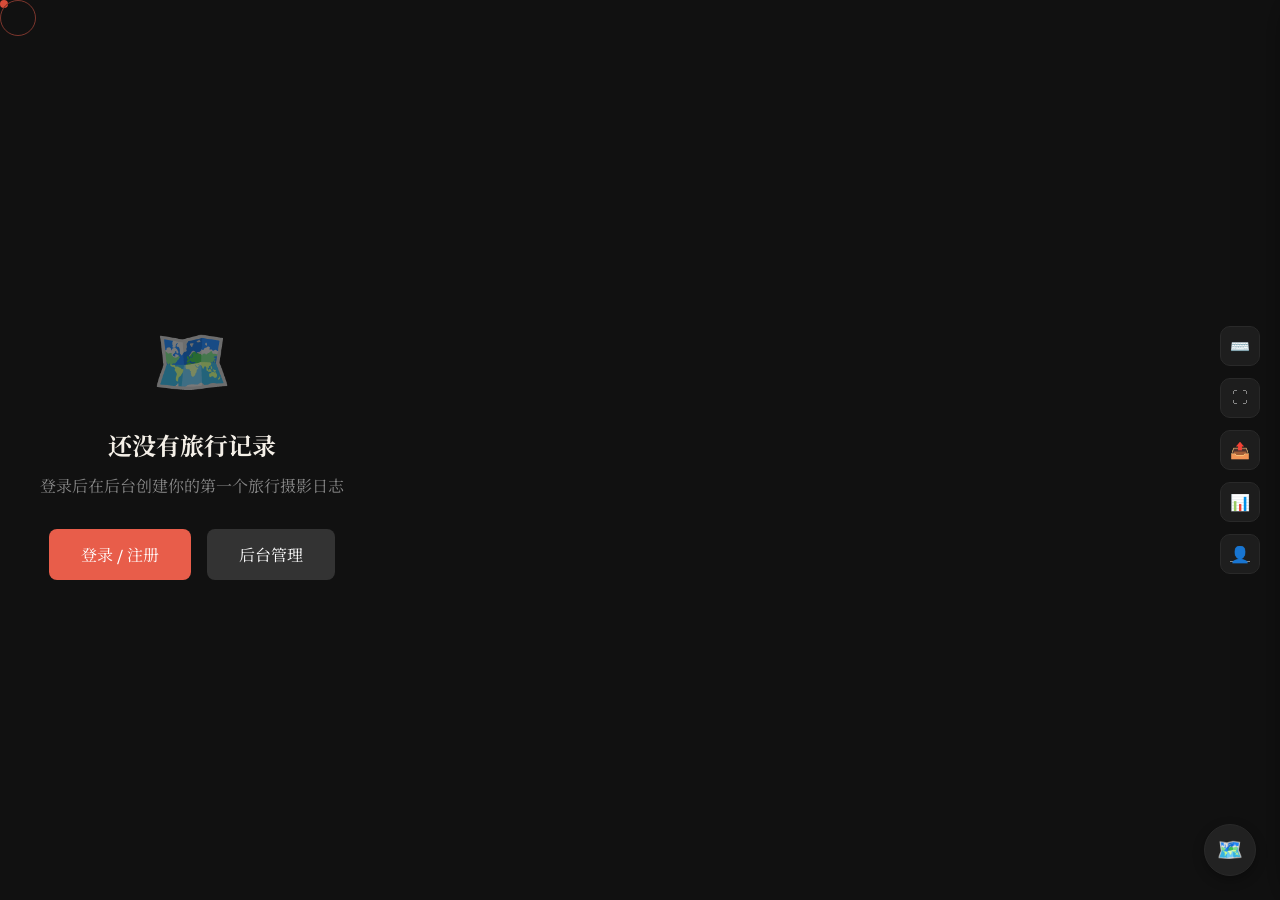
==== commit cabf0bd3: "Add Supabase auth and cloud storage: login page, user accounts, photo cloud storage" ====
--- a/index.html
+++ b/index.html
@@ -167,6 +167,9 @@
         <button class="toolbar-btn" id="btnStats" title="统计">
             📊
         </button>
+        <a href="login.html" class="toolbar-btn" id="btnLogin" title="登录">
+            👤
+        </a>
     </div>
 
     <!-- 快捷键帮助弹窗 -->
@@ -265,6 +268,8 @@
         </div>
     </div>
 
+    <script src="https://cdn.jsdelivr.net/npm/@supabase/supabase-js@2"></script>
+    <script src="supabase.js"></script>
     <script src="storage.js"></script>
     <script src="app.js"></script>
 </body>
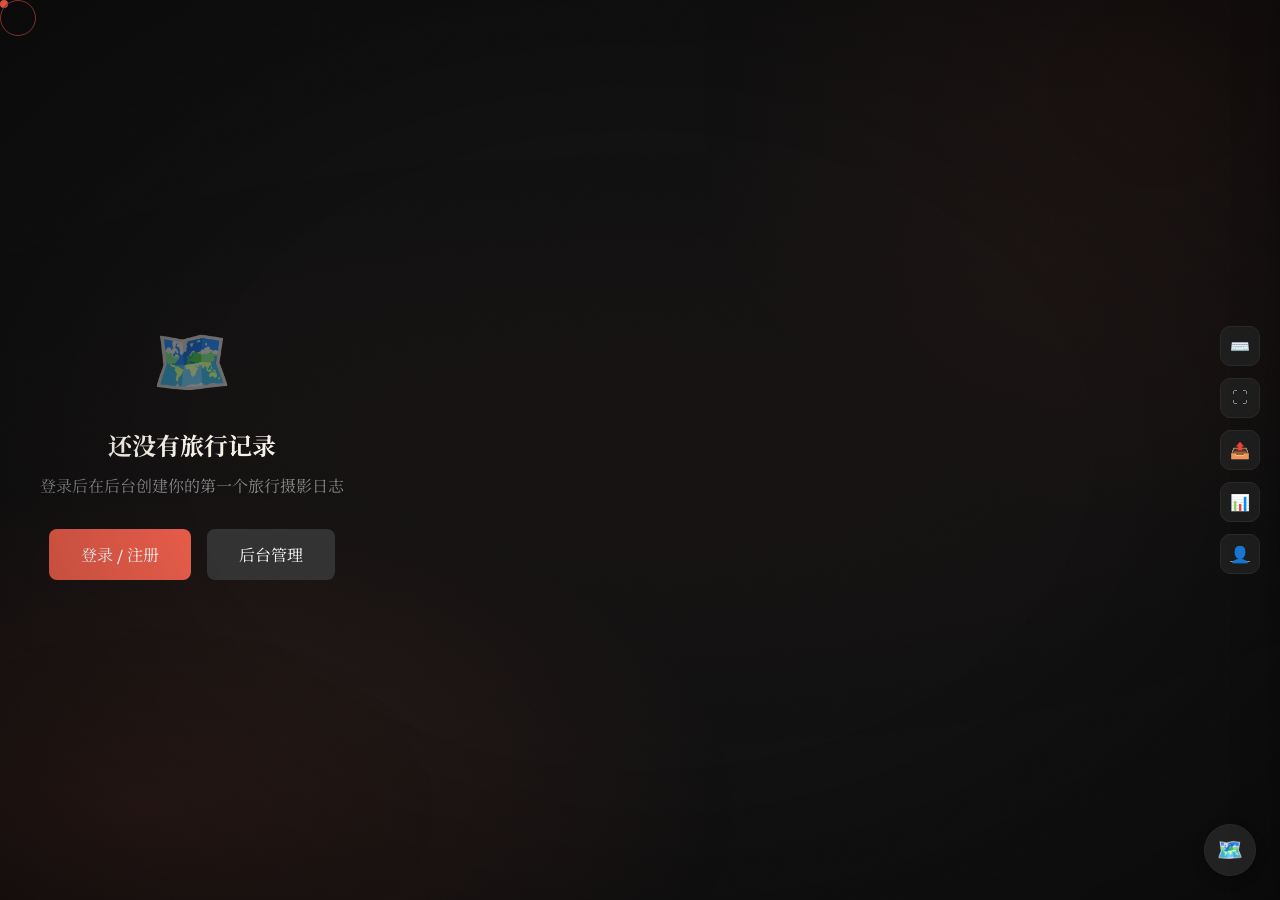
==== commit ffabfad2: "Add cinematic background: animated gradients, film grain, bokeh light spots, vignette effect" ====
--- a/index.html
+++ b/index.html
@@ -14,6 +14,15 @@
     </style>
 </head>
 <body>
+    <!-- 浮动光斑层 -->
+    <div class="bokeh-layer">
+        <div class="bokeh-dot"></div>
+        <div class="bokeh-dot"></div>
+        <div class="bokeh-dot"></div>
+        <div class="bokeh-dot"></div>
+        <div class="bokeh-dot"></div>
+    </div>
+
     <!-- 自定义光标 -->
     <div class="cursor" id="cursor"></div>
     <div class="cursor-follower" id="cursorFollower"></div>
--- a/style.css
+++ b/style.css
@@ -117,6 +117,91 @@
     overflow: hidden;
     height: 100vh;
     width: 100vw;
+    position: relative;
+}
+
+/* 电影感动态背景 - 参考影视飓风 */
+body::before {
+    content: '';
+    position: fixed;
+    inset: 0;
+    background:
+        radial-gradient(ellipse 80% 60% at 10% 90%, rgba(232, 93, 74, 0.12) 0%, transparent 60%),
+        radial-gradient(ellipse 60% 80% at 90% 10%, rgba(200, 80, 60, 0.08) 0%, transparent 60%),
+        radial-gradient(ellipse 100% 50% at 50% 50%, rgba(232, 93, 74, 0.03) 0%, transparent 70%);
+    animation: cinematicShift 25s ease-in-out infinite;
+    z-index: -3;
+    pointer-events: none;
+}
+
+@keyframes cinematicShift {
+    0%, 100% {
+        opacity: 1;
+        transform: scale(1) translate(0, 0);
+    }
+    33% {
+        opacity: 0.8;
+        transform: scale(1.05) translate(-2%, 1%);
+    }
+    66% {
+        opacity: 1;
+        transform: scale(0.98) translate(1%, -1%);
+    }
+}
+
+/* 胶片颗粒纹理 */
+body::after {
+    content: '';
+    position: fixed;
+    inset: 0;
+    background-image: url("data:image/svg+xml,%3Csvg viewBox='0 0 256 256' xmlns='http://www.w3.org/2000/svg'%3E%3Cfilter id='noise'%3E%3CfeTurbulence type='fractalNoise' baseFrequency='0.9' numOctaves='4' stitchTiles='stitch'/%3E%3C/filter%3E%3Crect width='100%25' height='100%25' filter='url(%23noise)' opacity='0.03'/%3E%3C/svg%3E");
+    background-repeat: repeat;
+    background-size: 256px 256px;
+    opacity: 0.4;
+    z-index: -2;
+    pointer-events: none;
+    mix-blend-mode: overlay;
+}
+
+/* 暗角效果 */
+.container::before {
+    content: '';
+    position: fixed;
+    inset: 0;
+    background: radial-gradient(ellipse at center, transparent 50%, rgba(0,0,0,0.4) 100%);
+    z-index: 1;
+    pointer-events: none;
+}
+
+/* 浮动光斑 */
+.bokeh-layer {
+    position: fixed;
+    inset: 0;
+    z-index: -1;
+    pointer-events: none;
+    overflow: hidden;
+}
+
+.bokeh-dot {
+    position: absolute;
+    border-radius: 50%;
+    background: radial-gradient(circle, rgba(232, 93, 74, 0.15) 0%, transparent 70%);
+    animation: bokehFloat linear infinite;
+    opacity: 0;
+}
+
+.bokeh-dot:nth-child(1) { width: 200px; height: 200px; left: 10%; top: 20%; animation-duration: 30s; animation-delay: 0s; }
+.bokeh-dot:nth-child(2) { width: 150px; height: 150px; left: 60%; top: 70%; animation-duration: 25s; animation-delay: 5s; }
+.bokeh-dot:nth-child(3) { width: 180px; height: 180px; left: 80%; top: 30%; animation-duration: 35s; animation-delay: 10s; }
+.bokeh-dot:nth-child(4) { width: 120px; height: 120px; left: 30%; top: 80%; animation-duration: 28s; animation-delay: 3s; }
+.bokeh-dot:nth-child(5) { width: 160px; height: 160px; left: 50%; top: 10%; animation-duration: 32s; animation-delay: 8s; }
+
+@keyframes bokehFloat {
+    0% { transform: translate(0, 0) scale(0.8); opacity: 0; }
+    10% { opacity: 0.6; }
+    50% { transform: translate(30px, -50px) scale(1.2); opacity: 0.4; }
+    90% { opacity: 0.6; }
+    100% { transform: translate(-20px, 30px) scale(0.9); opacity: 0; }
 }
 
 /* ===== Layout ===== */
@@ -130,12 +215,13 @@
 .left-panel {
     width: 420px;
     min-width: 420px;
-    background: var(--bg-primary);
+    background: linear-gradient(180deg, var(--bg-primary) 0%, rgba(17,17,17,0.95) 100%);
     border-right: 1px solid var(--border-subtle);
     display: flex;
     flex-direction: column;
     position: relative;
     z-index: 10;
+    backdrop-filter: blur(20px);
 }
 
 .left-content {
@@ -394,7 +480,7 @@
     flex: 1;
     display: flex;
     flex-direction: column;
-    background: var(--bg-secondary);
+    background: linear-gradient(135deg, var(--bg-secondary) 0%, rgba(26,26,26,0.98) 50%, var(--bg-secondary) 100%);
     position: relative;
     overflow: hidden;
 }
@@ -402,15 +488,19 @@
 .right-panel::before {
     content: '';
     position: absolute;
-    top: 0;
-    left: 0;
-    right: 0;
-    bottom: 0;
+    inset: 0;
     background:
-        radial-gradient(ellipse at 20% 50%, rgba(232, 100, 53, 0.05) 0%, transparent 50%),
-        radial-gradient(ellipse at 80% 50%, rgba(232, 93, 74, 0.03) 0%, transparent 50%);
+        radial-gradient(ellipse 40% 30% at 20% 80%, rgba(232, 93, 74, 0.06) 0%, transparent 100%),
+        radial-gradient(ellipse 30% 40% at 80% 20%, rgba(200, 80, 60, 0.04) 0%, transparent 100%),
+        radial-gradient(ellipse 50% 50% at 50% 50%, rgba(232, 100, 53, 0.02) 0%, transparent 100%);
     pointer-events: none;
     z-index: 0;
+    animation: rightPanelGlow 15s ease-in-out infinite alternate;
+}
+
+@keyframes rightPanelGlow {
+    0% { opacity: 1; transform: translate(0, 0); }
+    100% { opacity: 0.7; transform: translate(5%, -3%); }
 }
 
 /* ===== Gallery Header ===== */
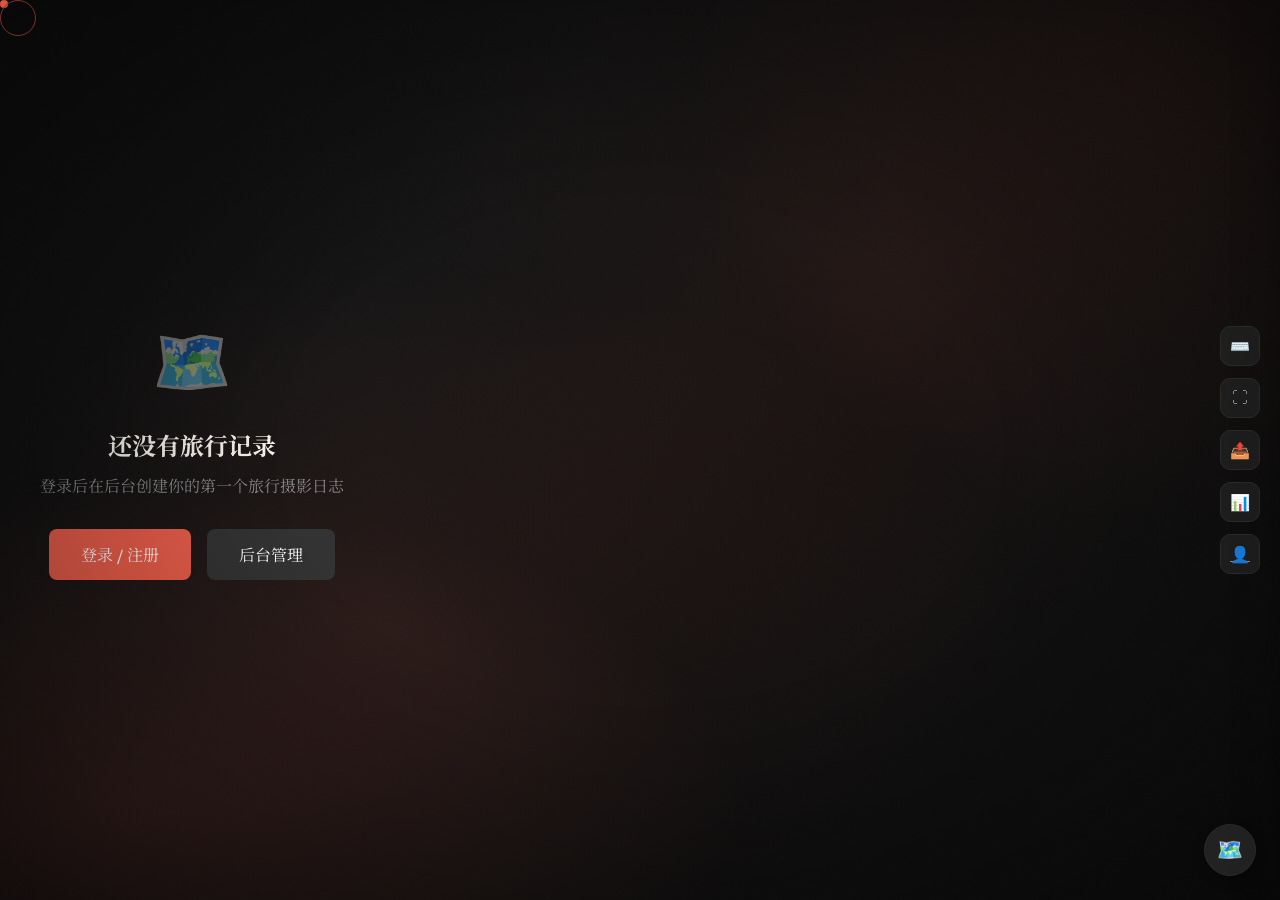
==== commit 7ffd8edb: "Add cinematic video background with overlays and film grain effect" ====
--- a/index.html
+++ b/index.html
@@ -14,6 +14,19 @@
     </style>
 </head>
 <body>
+    <!-- 背景降级方案 -->
+    <div class="bg-fallback"></div>
+
+    <!-- 视频背景 -->
+    <div class="bg-video-wrapper">
+        <video class="bg-video" autoplay muted loop playsinline preload="auto">
+            <source src="https://cdn.pixabay.com/video/2024/02/22/201477-915457319_large.mp4" type="video/mp4">
+        </video>
+    </div>
+    <div class="bg-video-overlay"></div>
+    <div class="bg-gradient-overlay"></div>
+    <div class="film-grain"></div>
+
     <!-- 浮动光斑层 -->
     <div class="bokeh-layer">
         <div class="bokeh-dot"></div>
--- a/style.css
+++ b/style.css
@@ -120,45 +120,61 @@
     position: relative;
 }
 
-/* 电影感动态背景 - 参考影视飓风 */
-body::before {
-    content: '';
+/* 视频背景 */
+.bg-video-wrapper {
+    position: fixed;
+    inset: 0;
+    z-index: -4;
+    overflow: hidden;
+}
+
+.bg-video {
+    width: 100%;
+    height: 100%;
+    object-fit: cover;
+    opacity: 0.35;
+    filter: saturate(0.6) brightness(0.5);
+}
+
+/* 视频暗色叠加层 */
+.bg-video-overlay {
     position: fixed;
     inset: 0;
     background:
-        radial-gradient(ellipse 80% 60% at 10% 90%, rgba(232, 93, 74, 0.12) 0%, transparent 60%),
-        radial-gradient(ellipse 60% 80% at 90% 10%, rgba(200, 80, 60, 0.08) 0%, transparent 60%),
-        radial-gradient(ellipse 100% 50% at 50% 50%, rgba(232, 93, 74, 0.03) 0%, transparent 70%);
-    animation: cinematicShift 25s ease-in-out infinite;
+        linear-gradient(180deg, rgba(17,17,17,0.7) 0%, rgba(17,17,17,0.4) 40%, rgba(17,17,17,0.8) 100%),
+        linear-gradient(90deg, rgba(17,17,17,0.9) 0%, transparent 30%, transparent 70%, rgba(17,17,17,0.9) 100%);
     z-index: -3;
     pointer-events: none;
 }
 
-@keyframes cinematicShift {
-    0%, 100% {
-        opacity: 1;
-        transform: scale(1) translate(0, 0);
-    }
-    33% {
-        opacity: 0.8;
-        transform: scale(1.05) translate(-2%, 1%);
-    }
-    66% {
-        opacity: 1;
-        transform: scale(0.98) translate(1%, -1%);
-    }
-}
-
-/* 胶片颗粒纹理 */
-body::after {
-    content: '';
+/* 电影感渐变叠加 */
+.bg-gradient-overlay {
     position: fixed;
     inset: 0;
-    background-image: url("data:image/svg+xml,%3Csvg viewBox='0 0 256 256' xmlns='http://www.w3.org/2000/svg'%3E%3Cfilter id='noise'%3E%3CfeTurbulence type='fractalNoise' baseFrequency='0.9' numOctaves='4' stitchTiles='stitch'/%3E%3C/filter%3E%3Crect width='100%25' height='100%25' filter='url(%23noise)' opacity='0.03'/%3E%3C/svg%3E");
+    background:
+        radial-gradient(ellipse 80% 60% at 10% 90%, rgba(232, 93, 74, 0.15) 0%, transparent 60%),
+        radial-gradient(ellipse 60% 80% at 90% 10%, rgba(200, 80, 60, 0.1) 0%, transparent 60%);
+    animation: cinematicShift 25s ease-in-out infinite;
+    z-index: -2;
+    pointer-events: none;
+    mix-blend-mode: screen;
+}
+
+@keyframes cinematicShift {
+    0%, 100% { opacity: 1; transform: scale(1) translate(0, 0); }
+    33% { opacity: 0.7; transform: scale(1.05) translate(-2%, 1%); }
+    66% { opacity: 1; transform: scale(0.98) translate(1%, -1%); }
+}
+
+/* 胶片颗粒纹理 */
+.film-grain {
+    position: fixed;
+    inset: 0;
+    background-image: url("data:image/svg+xml,%3Csvg viewBox='0 0 256 256' xmlns='http://www.w3.org/2000/svg'%3E%3Cfilter id='noise'%3E%3CfeTurbulence type='fractalNoise' baseFrequency='0.9' numOctaves='4' stitchTiles='stitch'/%3E%3C/filter%3E%3Crect width='100%25' height='100%25' filter='url(%23noise)' opacity='0.04'/%3E%3C/svg%3E");
     background-repeat: repeat;
     background-size: 256px 256px;
-    opacity: 0.4;
-    z-index: -2;
+    opacity: 0.5;
+    z-index: -1;
     pointer-events: none;
     mix-blend-mode: overlay;
 }
@@ -168,7 +184,7 @@
     content: '';
     position: fixed;
     inset: 0;
-    background: radial-gradient(ellipse at center, transparent 50%, rgba(0,0,0,0.4) 100%);
+    background: radial-gradient(ellipse at center, transparent 40%, rgba(0,0,0,0.5) 100%);
     z-index: 1;
     pointer-events: none;
 }
@@ -185,23 +201,47 @@
 .bokeh-dot {
     position: absolute;
     border-radius: 50%;
-    background: radial-gradient(circle, rgba(232, 93, 74, 0.15) 0%, transparent 70%);
+    background: radial-gradient(circle, rgba(232, 93, 74, 0.2) 0%, transparent 70%);
     animation: bokehFloat linear infinite;
     opacity: 0;
 }
 
-.bokeh-dot:nth-child(1) { width: 200px; height: 200px; left: 10%; top: 20%; animation-duration: 30s; animation-delay: 0s; }
-.bokeh-dot:nth-child(2) { width: 150px; height: 150px; left: 60%; top: 70%; animation-duration: 25s; animation-delay: 5s; }
-.bokeh-dot:nth-child(3) { width: 180px; height: 180px; left: 80%; top: 30%; animation-duration: 35s; animation-delay: 10s; }
-.bokeh-dot:nth-child(4) { width: 120px; height: 120px; left: 30%; top: 80%; animation-duration: 28s; animation-delay: 3s; }
-.bokeh-dot:nth-child(5) { width: 160px; height: 160px; left: 50%; top: 10%; animation-duration: 32s; animation-delay: 8s; }
+.bokeh-dot:nth-child(1) { width: 300px; height: 300px; left: 5%; top: 15%; animation-duration: 30s; animation-delay: 0s; }
+.bokeh-dot:nth-child(2) { width: 200px; height: 200px; left: 55%; top: 65%; animation-duration: 25s; animation-delay: 5s; }
+.bokeh-dot:nth-child(3) { width: 250px; height: 250px; left: 75%; top: 25%; animation-duration: 35s; animation-delay: 10s; }
+.bokeh-dot:nth-child(4) { width: 180px; height: 180px; left: 25%; top: 75%; animation-duration: 28s; animation-delay: 3s; }
+.bokeh-dot:nth-child(5) { width: 220px; height: 220px; left: 45%; top: 5%; animation-duration: 32s; animation-delay: 8s; }
 
 @keyframes bokehFloat {
     0% { transform: translate(0, 0) scale(0.8); opacity: 0; }
-    10% { opacity: 0.6; }
-    50% { transform: translate(30px, -50px) scale(1.2); opacity: 0.4; }
-    90% { opacity: 0.6; }
-    100% { transform: translate(-20px, 30px) scale(0.9); opacity: 0; }
+    10% { opacity: 0.7; }
+    50% { transform: translate(40px, -60px) scale(1.3); opacity: 0.5; }
+    90% { opacity: 0.7; }
+    100% { transform: translate(-30px, 40px) scale(0.9); opacity: 0; }
+}
+
+/* 背景图片加载失败时的降级方案 */
+.bg-fallback {
+    position: fixed;
+    inset: 0;
+    z-index: -5;
+    background:
+        linear-gradient(135deg, #0a0a0a 0%, #1a1a1a 30%, #0d0d0d 60%, #111 100%);
+}
+
+.bg-fallback::before {
+    content: '';
+    position: absolute;
+    inset: 0;
+    background:
+        radial-gradient(ellipse 50% 40% at 30% 70%, rgba(232, 93, 74, 0.2) 0%, transparent 100%),
+        radial-gradient(ellipse 40% 50% at 70% 30%, rgba(200, 80, 60, 0.15) 0%, transparent 100%);
+    animation: fallbackGlow 20s ease-in-out infinite alternate;
+}
+
+@keyframes fallbackGlow {
+    0% { opacity: 1; }
+    100% { opacity: 0.5; }
 }
 
 /* ===== Layout ===== */
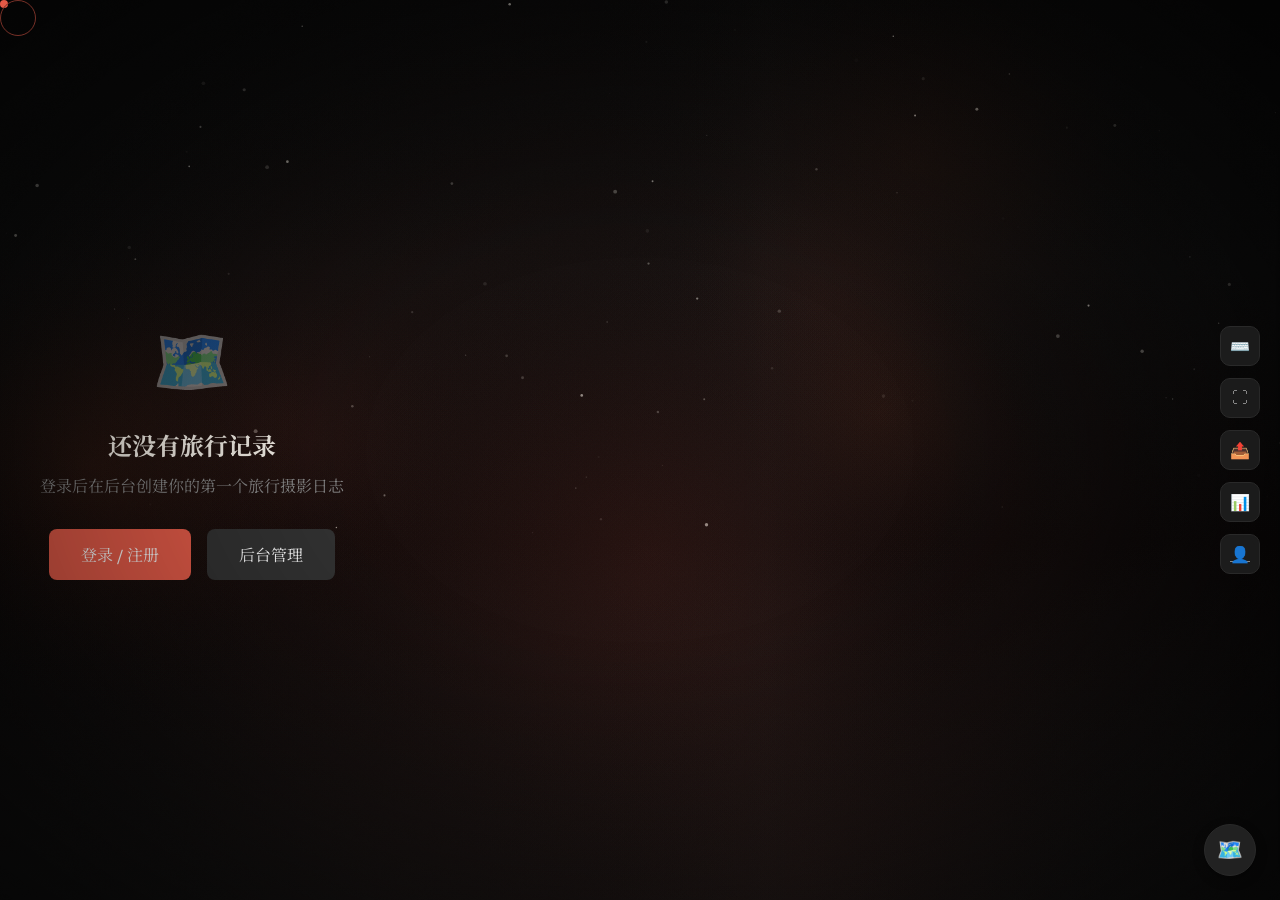
==== commit 344a8119: "Replace video with Canvas animated background: orbs, stars, light beams, horizon glow" ====
--- a/index.html
+++ b/index.html
@@ -14,27 +14,11 @@
     </style>
 </head>
 <body>
-    <!-- 背景降级方案 -->
-    <div class="bg-fallback"></div>
-
-    <!-- 视频背景 -->
-    <div class="bg-video-wrapper">
-        <video class="bg-video" autoplay muted loop playsinline preload="auto">
-            <source src="https://cdn.pixabay.com/video/2024/02/22/201477-915457319_large.mp4" type="video/mp4">
-        </video>
-    </div>
-    <div class="bg-video-overlay"></div>
-    <div class="bg-gradient-overlay"></div>
+    <!-- Canvas 动态背景 -->
+    <canvas id="bgCanvas"></canvas>
+
+    <!-- 胶片颗粒叠加 -->
     <div class="film-grain"></div>
-
-    <!-- 浮动光斑层 -->
-    <div class="bokeh-layer">
-        <div class="bokeh-dot"></div>
-        <div class="bokeh-dot"></div>
-        <div class="bokeh-dot"></div>
-        <div class="bokeh-dot"></div>
-        <div class="bokeh-dot"></div>
-    </div>
 
     <!-- 自定义光标 -->
     <div class="cursor" id="cursor"></div>
@@ -294,5 +278,173 @@
     <script src="supabase.js"></script>
     <script src="storage.js"></script>
     <script src="app.js"></script>
+
+    <!-- Canvas 动态背景动画 -->
+    <script>
+    (function() {
+        const canvas = document.getElementById('bgCanvas');
+        const ctx = canvas.getContext('2d');
+        let width, height;
+        let time = 0;
+        let animationId;
+
+        // 光斑对象
+        const orbs = [];
+        const orbCount = 8;
+
+        // 星星对象
+        const stars = [];
+        const starCount = 100;
+
+        function resize() {
+            width = canvas.width = window.innerWidth;
+            height = canvas.height = window.innerHeight;
+        }
+
+        function initOrbs() {
+            const colors = [
+                { r: 232, g: 93, b: 74 },   // 珊瑚红
+                { r: 200, g: 80, b: 60 },    // 暗红
+                { r: 232, g: 100, b: 53 },   // 橙色
+                { r: 180, g: 60, b: 40 },    // 深红
+                { r: 255, g: 120, b: 80 },   // 亮橙
+            ];
+
+            for (let i = 0; i < orbCount; i++) {
+                orbs.push({
+                    x: Math.random() * width,
+                    y: Math.random() * height,
+                    radius: 150 + Math.random() * 250,
+                    color: colors[Math.floor(Math.random() * colors.length)],
+                    speedX: (Math.random() - 0.5) * 0.3,
+                    speedY: (Math.random() - 0.5) * 0.2,
+                    opacity: 0.05 + Math.random() * 0.1,
+                    phase: Math.random() * Math.PI * 2
+                });
+            }
+        }
+
+        function initStars() {
+            for (let i = 0; i < starCount; i++) {
+                stars.push({
+                    x: Math.random() * width,
+                    y: Math.random() * height * 0.6,
+                    size: 0.5 + Math.random() * 1.5,
+                    opacity: 0.2 + Math.random() * 0.5,
+                    twinkleSpeed: 0.5 + Math.random() * 2,
+                    phase: Math.random() * Math.PI * 2
+                });
+            }
+        }
+
+        function drawBackground() {
+            // 深色渐变背景
+            const gradient = ctx.createLinearGradient(0, 0, 0, height);
+            gradient.addColorStop(0, '#0a0a0a');
+            gradient.addColorStop(0.3, '#0d0d0d');
+            gradient.addColorStop(0.6, '#0a0808');
+            gradient.addColorStop(1, '#111');
+            ctx.fillStyle = gradient;
+            ctx.fillRect(0, 0, width, height);
+
+            // 地平线光效
+            const horizonY = height * 0.65;
+            const horizonGradient = ctx.createRadialGradient(
+                width * 0.5, horizonY, 0,
+                width * 0.5, horizonY, width * 0.6
+            );
+            horizonGradient.addColorStop(0, 'rgba(232, 93, 74, 0.08)');
+            horizonGradient.addColorStop(0.5, 'rgba(200, 80, 60, 0.04)');
+            horizonGradient.addColorStop(1, 'transparent');
+            ctx.fillStyle = horizonGradient;
+            ctx.fillRect(0, 0, width, height);
+        }
+
+        function drawOrbs() {
+            orbs.forEach(orb => {
+                // 移动
+                orb.x += orb.speedX;
+                orb.y += orb.speedY;
+
+                // 边界反弹
+                if (orb.x < -orb.radius) orb.x = width + orb.radius;
+                if (orb.x > width + orb.radius) orb.x = -orb.radius;
+                if (orb.y < -orb.radius) orb.y = height + orb.radius;
+                if (orb.y > height + orb.radius) orb.y = -orb.radius;
+
+                // 呼吸效果
+                const breathe = Math.sin(time * 0.5 + orb.phase) * 0.3 + 0.7;
+                const currentOpacity = orb.opacity * breathe;
+
+                // 绘制光斑
+                const gradient = ctx.createRadialGradient(
+                    orb.x, orb.y, 0,
+                    orb.x, orb.y, orb.radius
+                );
+                gradient.addColorStop(0, `rgba(${orb.color.r}, ${orb.color.g}, ${orb.color.b}, ${currentOpacity})`);
+                gradient.addColorStop(0.5, `rgba(${orb.color.r}, ${orb.color.g}, ${orb.color.b}, ${currentOpacity * 0.3})`);
+                gradient.addColorStop(1, 'transparent');
+
+                ctx.fillStyle = gradient;
+                ctx.beginPath();
+                ctx.arc(orb.x, orb.y, orb.radius, 0, Math.PI * 2);
+                ctx.fill();
+            });
+        }
+
+        function drawStars() {
+            stars.forEach(star => {
+                const twinkle = Math.sin(time * star.twinkleSpeed + star.phase) * 0.5 + 0.5;
+                const currentOpacity = star.opacity * twinkle;
+
+                ctx.fillStyle = `rgba(255, 250, 240, ${currentOpacity})`;
+                ctx.beginPath();
+                ctx.arc(star.x, star.y, star.size, 0, Math.PI * 2);
+                ctx.fill();
+            });
+        }
+
+        function drawLightBeams() {
+            // 扫描光线效果
+            const beamX = (Math.sin(time * 0.1) * 0.5 + 0.5) * width;
+            const beamGradient = ctx.createLinearGradient(beamX - 200, 0, beamX + 200, 0);
+            beamGradient.addColorStop(0, 'transparent');
+            beamGradient.addColorStop(0.5, 'rgba(255, 255, 255, 0.01)');
+            beamGradient.addColorStop(1, 'transparent');
+
+            ctx.fillStyle = beamGradient;
+            ctx.fillRect(beamX - 200, 0, 400, height);
+        }
+
+        function animate() {
+            time += 0.016;
+
+            drawBackground();
+            drawStars();
+            drawOrbs();
+            drawLightBeams();
+
+            animationId = requestAnimationFrame(animate);
+        }
+
+        function init() {
+            resize();
+            initOrbs();
+            initStars();
+            animate();
+        }
+
+        window.addEventListener('resize', () => {
+            resize();
+            // 重新初始化星星位置
+            stars.forEach(star => {
+                star.x = Math.random() * width;
+                star.y = Math.random() * height * 0.6;
+            });
+        });
+
+        init();
+    })();
+    </script>
 </body>
 </html>
--- a/style.css
+++ b/style.css
@@ -112,7 +112,7 @@
 
 body {
     font-family: 'Space Grotesk', 'Noto Serif SC', sans-serif;
-    background: var(--bg-primary);
+    background: #0a0a0a;
     color: var(--text-primary);
     overflow: hidden;
     height: 100vh;
@@ -120,60 +120,24 @@
     position: relative;
 }
 
-/* 视频背景 */
-.bg-video-wrapper {
+/* Canvas 动态背景 */
+#bgCanvas {
     position: fixed;
     inset: 0;
-    z-index: -4;
-    overflow: hidden;
-}
-
-.bg-video {
     width: 100%;
     height: 100%;
-    object-fit: cover;
-    opacity: 0.35;
-    filter: saturate(0.6) brightness(0.5);
-}
-
-/* 视频暗色叠加层 */
-.bg-video-overlay {
-    position: fixed;
-    inset: 0;
-    background:
-        linear-gradient(180deg, rgba(17,17,17,0.7) 0%, rgba(17,17,17,0.4) 40%, rgba(17,17,17,0.8) 100%),
-        linear-gradient(90deg, rgba(17,17,17,0.9) 0%, transparent 30%, transparent 70%, rgba(17,17,17,0.9) 100%);
-    z-index: -3;
-    pointer-events: none;
-}
-
-/* 电影感渐变叠加 */
-.bg-gradient-overlay {
-    position: fixed;
-    inset: 0;
-    background:
-        radial-gradient(ellipse 80% 60% at 10% 90%, rgba(232, 93, 74, 0.15) 0%, transparent 60%),
-        radial-gradient(ellipse 60% 80% at 90% 10%, rgba(200, 80, 60, 0.1) 0%, transparent 60%);
-    animation: cinematicShift 25s ease-in-out infinite;
     z-index: -2;
     pointer-events: none;
-    mix-blend-mode: screen;
-}
-
-@keyframes cinematicShift {
-    0%, 100% { opacity: 1; transform: scale(1) translate(0, 0); }
-    33% { opacity: 0.7; transform: scale(1.05) translate(-2%, 1%); }
-    66% { opacity: 1; transform: scale(0.98) translate(1%, -1%); }
 }
 
 /* 胶片颗粒纹理 */
 .film-grain {
     position: fixed;
     inset: 0;
-    background-image: url("data:image/svg+xml,%3Csvg viewBox='0 0 256 256' xmlns='http://www.w3.org/2000/svg'%3E%3Cfilter id='noise'%3E%3CfeTurbulence type='fractalNoise' baseFrequency='0.9' numOctaves='4' stitchTiles='stitch'/%3E%3C/filter%3E%3Crect width='100%25' height='100%25' filter='url(%23noise)' opacity='0.04'/%3E%3C/svg%3E");
+    background-image: url("data:image/svg+xml,%3Csvg viewBox='0 0 256 256' xmlns='http://www.w3.org/2000/svg'%3E%3Cfilter id='noise'%3E%3CfeTurbulence type='fractalNoise' baseFrequency='0.85' numOctaves='4' stitchTiles='stitch'/%3E%3C/filter%3E%3Crect width='100%25' height='100%25' filter='url(%23noise)' opacity='0.05'/%3E%3C/svg%3E");
     background-repeat: repeat;
     background-size: 256px 256px;
-    opacity: 0.5;
+    opacity: 0.4;
     z-index: -1;
     pointer-events: none;
     mix-blend-mode: overlay;
@@ -184,64 +148,9 @@
     content: '';
     position: fixed;
     inset: 0;
-    background: radial-gradient(ellipse at center, transparent 40%, rgba(0,0,0,0.5) 100%);
+    background: radial-gradient(ellipse at center, transparent 30%, rgba(0,0,0,0.6) 100%);
     z-index: 1;
     pointer-events: none;
-}
-
-/* 浮动光斑 */
-.bokeh-layer {
-    position: fixed;
-    inset: 0;
-    z-index: -1;
-    pointer-events: none;
-    overflow: hidden;
-}
-
-.bokeh-dot {
-    position: absolute;
-    border-radius: 50%;
-    background: radial-gradient(circle, rgba(232, 93, 74, 0.2) 0%, transparent 70%);
-    animation: bokehFloat linear infinite;
-    opacity: 0;
-}
-
-.bokeh-dot:nth-child(1) { width: 300px; height: 300px; left: 5%; top: 15%; animation-duration: 30s; animation-delay: 0s; }
-.bokeh-dot:nth-child(2) { width: 200px; height: 200px; left: 55%; top: 65%; animation-duration: 25s; animation-delay: 5s; }
-.bokeh-dot:nth-child(3) { width: 250px; height: 250px; left: 75%; top: 25%; animation-duration: 35s; animation-delay: 10s; }
-.bokeh-dot:nth-child(4) { width: 180px; height: 180px; left: 25%; top: 75%; animation-duration: 28s; animation-delay: 3s; }
-.bokeh-dot:nth-child(5) { width: 220px; height: 220px; left: 45%; top: 5%; animation-duration: 32s; animation-delay: 8s; }
-
-@keyframes bokehFloat {
-    0% { transform: translate(0, 0) scale(0.8); opacity: 0; }
-    10% { opacity: 0.7; }
-    50% { transform: translate(40px, -60px) scale(1.3); opacity: 0.5; }
-    90% { opacity: 0.7; }
-    100% { transform: translate(-30px, 40px) scale(0.9); opacity: 0; }
-}
-
-/* 背景图片加载失败时的降级方案 */
-.bg-fallback {
-    position: fixed;
-    inset: 0;
-    z-index: -5;
-    background:
-        linear-gradient(135deg, #0a0a0a 0%, #1a1a1a 30%, #0d0d0d 60%, #111 100%);
-}
-
-.bg-fallback::before {
-    content: '';
-    position: absolute;
-    inset: 0;
-    background:
-        radial-gradient(ellipse 50% 40% at 30% 70%, rgba(232, 93, 74, 0.2) 0%, transparent 100%),
-        radial-gradient(ellipse 40% 50% at 70% 30%, rgba(200, 80, 60, 0.15) 0%, transparent 100%);
-    animation: fallbackGlow 20s ease-in-out infinite alternate;
-}
-
-@keyframes fallbackGlow {
-    0% { opacity: 1; }
-    100% { opacity: 0.5; }
 }
 
 /* ===== Layout ===== */
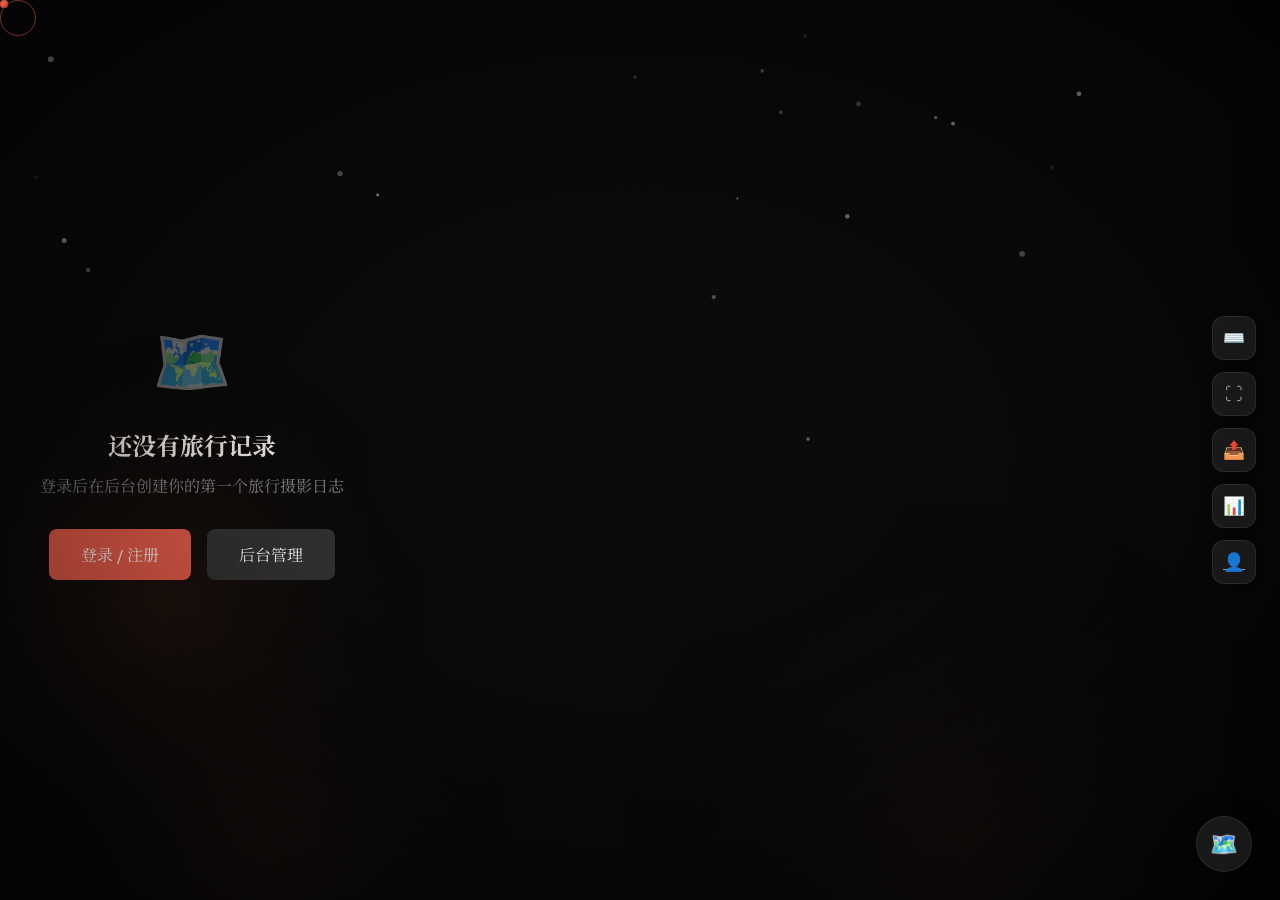
==== commit 018f67f6: "Performance optimization: reduce Canvas complexity, remove backdrop-filter, add will-change" ====
--- a/index.html
+++ b/index.html
@@ -279,22 +279,24 @@
     <script src="storage.js"></script>
     <script src="app.js"></script>
 
-    <!-- Canvas 动态背景动画 -->
+    <!-- 优化的轻量背景动画 -->
     <script>
     (function() {
         const canvas = document.getElementById('bgCanvas');
         const ctx = canvas.getContext('2d');
         let width, height;
         let time = 0;
-        let animationId;
-
-        // 光斑对象
+        let lastFrame = 0;
+        const FPS = 24; // 降低帧率
+        const frameInterval = 1000 / FPS;
+
+        // 减少光斑数量
         const orbs = [];
-        const orbCount = 8;
-
-        // 星星对象
+        const orbCount = 3;
+
+        // 减少星星数量
         const stars = [];
-        const starCount = 100;
+        const starCount = 20;
 
         function resize() {
             width = canvas.width = window.innerWidth;
@@ -303,22 +305,20 @@
 
         function initOrbs() {
             const colors = [
-                { r: 232, g: 93, b: 74 },   // 珊瑚红
-                { r: 200, g: 80, b: 60 },    // 暗红
-                { r: 232, g: 100, b: 53 },   // 橙色
-                { r: 180, g: 60, b: 40 },    // 深红
-                { r: 255, g: 120, b: 80 },   // 亮橙
+                { r: 232, g: 93, b: 74 },
+                { r: 200, g: 80, b: 60 },
+                { r: 232, g: 100, b: 53 }
             ];
 
             for (let i = 0; i < orbCount; i++) {
                 orbs.push({
                     x: Math.random() * width,
                     y: Math.random() * height,
-                    radius: 150 + Math.random() * 250,
-                    color: colors[Math.floor(Math.random() * colors.length)],
-                    speedX: (Math.random() - 0.5) * 0.3,
-                    speedY: (Math.random() - 0.5) * 0.2,
-                    opacity: 0.05 + Math.random() * 0.1,
+                    radius: 200 + Math.random() * 200,
+                    color: colors[i % colors.length],
+                    speedX: (Math.random() - 0.5) * 0.2,
+                    speedY: (Math.random() - 0.5) * 0.15,
+                    opacity: 0.06 + Math.random() * 0.08,
                     phase: Math.random() * Math.PI * 2
                 });
             }
@@ -328,21 +328,21 @@
             for (let i = 0; i < starCount; i++) {
                 stars.push({
                     x: Math.random() * width,
-                    y: Math.random() * height * 0.6,
-                    size: 0.5 + Math.random() * 1.5,
-                    opacity: 0.2 + Math.random() * 0.5,
-                    twinkleSpeed: 0.5 + Math.random() * 2,
+                    y: Math.random() * height * 0.5,
+                    size: 1 + Math.random() * 2,
+                    opacity: 0.3 + Math.random() * 0.4,
                     phase: Math.random() * Math.PI * 2
                 });
             }
         }
 
-        function drawBackground() {
-            // 深色渐变背景
+        // 静态背景只画一次
+        let bgDrawn = false;
+        function drawStaticBg() {
+            if (bgDrawn) return;
             const gradient = ctx.createLinearGradient(0, 0, 0, height);
             gradient.addColorStop(0, '#0a0a0a');
-            gradient.addColorStop(0.3, '#0d0d0d');
-            gradient.addColorStop(0.6, '#0a0808');
+            gradient.addColorStop(0.4, '#0d0d0d');
             gradient.addColorStop(1, '#111');
             ctx.fillStyle = gradient;
             ctx.fillRect(0, 0, width, height);
@@ -351,38 +351,52 @@
             const horizonY = height * 0.65;
             const horizonGradient = ctx.createRadialGradient(
                 width * 0.5, horizonY, 0,
-                width * 0.5, horizonY, width * 0.6
+                width * 0.5, horizonY, width * 0.5
             );
-            horizonGradient.addColorStop(0, 'rgba(232, 93, 74, 0.08)');
-            horizonGradient.addColorStop(0.5, 'rgba(200, 80, 60, 0.04)');
+            horizonGradient.addColorStop(0, 'rgba(232, 93, 74, 0.1)');
             horizonGradient.addColorStop(1, 'transparent');
             ctx.fillStyle = horizonGradient;
             ctx.fillRect(0, 0, width, height);
-        }
-
-        function drawOrbs() {
+            bgDrawn = true;
+        }
+
+        function animate(timestamp) {
+            requestAnimationFrame(animate);
+
+            if (timestamp - lastFrame < frameInterval) return;
+            lastFrame = timestamp;
+
+            time += 0.05;
+
+            // 清除并重绘动态部分
+            ctx.clearRect(0, 0, width, height);
+            drawStaticBg();
+
+            // 绘制星星
+            stars.forEach(star => {
+                const twinkle = Math.sin(time * 1.5 + star.phase) * 0.4 + 0.6;
+                ctx.fillStyle = `rgba(255, 250, 240, ${star.opacity * twinkle})`;
+                ctx.beginPath();
+                ctx.arc(star.x, star.y, star.size, 0, Math.PI * 2);
+                ctx.fill();
+            });
+
+            // 绘制光斑
             orbs.forEach(orb => {
-                // 移动
                 orb.x += orb.speedX;
                 orb.y += orb.speedY;
 
-                // 边界反弹
                 if (orb.x < -orb.radius) orb.x = width + orb.radius;
                 if (orb.x > width + orb.radius) orb.x = -orb.radius;
                 if (orb.y < -orb.radius) orb.y = height + orb.radius;
                 if (orb.y > height + orb.radius) orb.y = -orb.radius;
 
-                // 呼吸效果
-                const breathe = Math.sin(time * 0.5 + orb.phase) * 0.3 + 0.7;
-                const currentOpacity = orb.opacity * breathe;
-
-                // 绘制光斑
+                const breathe = Math.sin(time * 0.8 + orb.phase) * 0.3 + 0.7;
                 const gradient = ctx.createRadialGradient(
                     orb.x, orb.y, 0,
                     orb.x, orb.y, orb.radius
                 );
-                gradient.addColorStop(0, `rgba(${orb.color.r}, ${orb.color.g}, ${orb.color.b}, ${currentOpacity})`);
-                gradient.addColorStop(0.5, `rgba(${orb.color.r}, ${orb.color.g}, ${orb.color.b}, ${currentOpacity * 0.3})`);
+                gradient.addColorStop(0, `rgba(${orb.color.r}, ${orb.color.g}, ${orb.color.b}, ${orb.opacity * breathe})`);
                 gradient.addColorStop(1, 'transparent');
 
                 ctx.fillStyle = gradient;
@@ -392,54 +406,19 @@
             });
         }
 
-        function drawStars() {
-            stars.forEach(star => {
-                const twinkle = Math.sin(time * star.twinkleSpeed + star.phase) * 0.5 + 0.5;
-                const currentOpacity = star.opacity * twinkle;
-
-                ctx.fillStyle = `rgba(255, 250, 240, ${currentOpacity})`;
-                ctx.beginPath();
-                ctx.arc(star.x, star.y, star.size, 0, Math.PI * 2);
-                ctx.fill();
-            });
-        }
-
-        function drawLightBeams() {
-            // 扫描光线效果
-            const beamX = (Math.sin(time * 0.1) * 0.5 + 0.5) * width;
-            const beamGradient = ctx.createLinearGradient(beamX - 200, 0, beamX + 200, 0);
-            beamGradient.addColorStop(0, 'transparent');
-            beamGradient.addColorStop(0.5, 'rgba(255, 255, 255, 0.01)');
-            beamGradient.addColorStop(1, 'transparent');
-
-            ctx.fillStyle = beamGradient;
-            ctx.fillRect(beamX - 200, 0, 400, height);
-        }
-
-        function animate() {
-            time += 0.016;
-
-            drawBackground();
-            drawStars();
-            drawOrbs();
-            drawLightBeams();
-
-            animationId = requestAnimationFrame(animate);
-        }
-
         function init() {
             resize();
             initOrbs();
             initStars();
-            animate();
+            requestAnimationFrame(animate);
         }
 
         window.addEventListener('resize', () => {
             resize();
-            // 重新初始化星星位置
+            bgDrawn = false;
             stars.forEach(star => {
                 star.x = Math.random() * width;
-                star.y = Math.random() * height * 0.6;
+                star.y = Math.random() * height * 0.5;
             });
         });
 
--- a/style.css
+++ b/style.css
@@ -89,19 +89,28 @@
 }
 
 :root {
-    --bg-primary: #111111;
-    --bg-secondary: #1a1a1a;
-    --bg-card: #222222;
+    --bg-primary: #0d0d0d;
+    --bg-secondary: #141414;
+    --bg-card: #1c1c1c;
+    --bg-hover: #252525;
     --accent-orange: #E86435;
     --accent-coral: #E85D4A;
     --accent-warm: #D4552A;
+    --accent-glow: rgba(232, 93, 74, 0.15);
     --text-primary: #F5F0E8;
-    --text-secondary: #888888;
-    --text-muted: #555555;
-    --border-subtle: #2a2a2a;
+    --text-secondary: #999999;
+    --text-muted: #666666;
+    --border-subtle: rgba(255, 255, 255, 0.06);
+    --border-light: rgba(255, 255, 255, 0.1);
+    --glass-bg: rgba(20, 20, 20, 0.7);
+    --glass-border: rgba(255, 255, 255, 0.08);
     --transition-fast: 0.2s cubic-bezier(0.4, 0, 0.2, 1);
     --transition-medium: 0.4s cubic-bezier(0.4, 0, 0.2, 1);
     --transition-slow: 0.6s cubic-bezier(0.16, 1, 0.3, 1);
+    --shadow-sm: 0 2px 8px rgba(0, 0, 0, 0.3);
+    --shadow-md: 0 8px 30px rgba(0, 0, 0, 0.4);
+    --shadow-lg: 0 20px 60px rgba(0, 0, 0, 0.5);
+    --shadow-glow: 0 0 40px rgba(232, 93, 74, 0.2);
 }
 
 html {
@@ -164,42 +173,42 @@
 .left-panel {
     width: 420px;
     min-width: 420px;
-    background: linear-gradient(180deg, var(--bg-primary) 0%, rgba(17,17,17,0.95) 100%);
-    border-right: 1px solid var(--border-subtle);
+    background: rgba(13, 13, 13, 0.95);
+    border-right: 1px solid var(--glass-border);
     display: flex;
     flex-direction: column;
     position: relative;
     z-index: 10;
-    backdrop-filter: blur(20px);
 }
 
 .left-content {
     flex: 1;
     display: flex;
     flex-direction: column;
-    padding: 48px 40px 32px;
+    padding: 52px 44px 36px;
     overflow-y: auto;
 }
 
 /* ===== Hero Header ===== */
 .hero-header {
-    margin-bottom: 48px;
+    margin-bottom: 52px;
 }
 
 .main-title {
     position: relative;
-    margin-bottom: 16px;
+    margin-bottom: 20px;
     line-height: 1;
 }
 
 .title-bali {
-    font-size: 7rem;
+    font-size: 7.5rem;
     font-weight: 700;
-    letter-spacing: -0.03em;
+    letter-spacing: -0.04em;
     color: var(--text-primary);
     display: block;
     position: relative;
     overflow: hidden;
+    text-shadow: 0 4px 30px rgba(0, 0, 0, 0.3);
 }
 
 .title-bali .char {
@@ -217,14 +226,15 @@
 }
 
 .title-year {
-    font-size: 7rem;
+    font-size: 7.5rem;
     font-weight: 700;
-    letter-spacing: -0.03em;
+    letter-spacing: -0.04em;
     color: transparent;
     -webkit-text-stroke: 2px var(--accent-coral);
     display: block;
-    margin-top: -20px;
+    margin-top: -16px;
     position: relative;
+    filter: drop-shadow(0 0 20px rgba(232, 93, 74, 0.3));
 }
 
 .title-year::before {
@@ -232,62 +242,65 @@
     position: absolute;
     left: 3px;
     top: 3px;
-    -webkit-text-stroke: 2px rgba(232, 93, 74, 0.3);
+    -webkit-text-stroke: 2px rgba(232, 93, 74, 0.15);
     z-index: -1;
 }
 
 .subtitle-cn {
     font-family: 'Noto Serif SC', serif;
-    font-size: 1.4rem;
+    font-size: 1.5rem;
     font-weight: 300;
+    letter-spacing: 0.35em;
+    color: var(--text-secondary);
+    margin-top: 12px;
+    opacity: 0.9;
+}
+
+.subtitle-en {
+    font-size: 0.72rem;
     letter-spacing: 0.3em;
-    color: var(--text-secondary);
-    margin-top: 8px;
-}
-
-.subtitle-en {
-    font-size: 0.7rem;
-    letter-spacing: 0.25em;
     color: var(--text-muted);
-    margin-top: 16px;
+    margin-top: 18px;
     text-transform: uppercase;
+    opacity: 0.8;
 }
 
 .subtitle-desc {
-    font-size: 0.75rem;
+    font-size: 0.78rem;
     font-style: italic;
     color: var(--text-muted);
-    margin-top: 8px;
-    letter-spacing: 0.05em;
+    margin-top: 10px;
+    letter-spacing: 0.08em;
+    opacity: 0.7;
 }
 
 /* ===== Itinerary ===== */
 .itinerary {
     flex: 1;
-    margin-bottom: 32px;
+    margin-bottom: 36px;
 }
 
 .itinerary-header {
     display: flex;
     align-items: center;
-    gap: 10px;
-    font-size: 0.7rem;
-    letter-spacing: 0.3em;
+    gap: 12px;
+    font-size: 0.72rem;
+    letter-spacing: 0.35em;
     color: var(--text-muted);
-    margin-bottom: 20px;
+    margin-bottom: 24px;
     text-transform: uppercase;
 }
 
 .film-icon {
     color: var(--accent-coral);
-    font-size: 0.8rem;
+    font-size: 0.85rem;
 }
 
 .itinerary-list {
     list-style: none;
     display: flex;
     flex-direction: column;
-    gap: 2px;
+    gap: 4px;
 }
 
 .itinerary-item {
@@ -295,12 +308,13 @@
     grid-template-columns: 32px 52px 1fr auto;
     align-items: center;
     gap: 12px;
-    padding: 14px 16px;
-    border-radius: 6px;
+    padding: 16px 18px;
+    border-radius: 10px;
     cursor: pointer;
     transition: all var(--transition-fast);
     position: relative;
     border: 1px solid transparent;
+    background: transparent;
 }
 
 .itinerary-item::before {
@@ -311,16 +325,17 @@
     transform: translateY(-50%);
     width: 3px;
     height: 0;
-    background: var(--accent-coral);
+    background: linear-gradient(180deg, var(--accent-coral), var(--accent-orange));
     border-radius: 2px;
     transition: height var(--transition-medium);
 }
 
 .itinerary-item:hover,
 .itinerary-item.active {
-    background: rgba(232, 93, 74, 0.08);
-    border-color: rgba(232, 93, 74, 0.15);
-    transform: translateX(4px);
+    background: var(--accent-glow);
+    border-color: rgba(232, 93, 74, 0.12);
+    transform: translateX(6px);
+    box-shadow: var(--shadow-sm);
 }
 
 .itinerary-item.active::before,
@@ -377,32 +392,50 @@
     display: flex;
     justify-content: space-between;
     align-items: flex-end;
-    padding-top: 24px;
+    padding-top: 28px;
     border-top: 1px solid var(--border-subtle);
 }
 
 .enter-btn {
-    background: none;
-    border: 1px solid var(--accent-coral);
-    color: var(--accent-coral);
-    padding: 12px 28px;
+    background: linear-gradient(135deg, var(--accent-coral) 0%, var(--accent-orange) 100%);
+    border: none;
+    color: white;
+    padding: 14px 32px;
     font-family: 'Space Grotesk', sans-serif;
-    font-size: 0.75rem;
+    font-size: 0.78rem;
     letter-spacing: 0.25em;
     cursor: pointer;
-    transition: all var(--transition-fast);
+    transition: all var(--transition-medium);
     text-transform: uppercase;
+    border-radius: 8px;
+    box-shadow: 0 4px 20px rgba(232, 93, 74, 0.3);
+    position: relative;
+    overflow: hidden;
+}
+
+.enter-btn::before {
+    content: '';
+    position: absolute;
+    top: 0;
+    left: -100%;
+    width: 100%;
+    height: 100%;
+    background: linear-gradient(90deg, transparent, rgba(255,255,255,0.2), transparent);
+    transition: left 0.5s ease;
 }
 
 .enter-btn:hover {
-    background: var(--accent-coral);
-    color: var(--bg-primary);
-    box-shadow: 0 0 40px rgba(232, 93, 74, 0.4);
-    transform: scale(1.02);
+    transform: translateY(-2px);
+    box-shadow: 0 8px 30px rgba(232, 93, 74, 0.5);
+}
+
+.enter-btn:hover::before {
+    left: 100%;
 }
 
 .enter-btn:active {
-    transform: scale(0.98);
+    transform: translateY(0);
+    box-shadow: 0 4px 20px rgba(232, 93, 74, 0.3);
 }
 
 /* 按钮磁性效果 */
@@ -519,12 +552,15 @@
     flex: 0 0 280px;
     height: 85%;
     min-height: 400px;
-    border-radius: 8px;
+    border-radius: 14px;
     overflow: hidden;
     position: relative;
     cursor: pointer;
-    transition: all var(--transition-slow);
+    transition: flex var(--transition-slow), box-shadow var(--transition-slow);
     transform-origin: center center;
+    border: 1px solid var(--glass-border);
+    box-shadow: var(--shadow-md);
+    will-change: flex;
 }
 
 .photo-card::before {
@@ -533,8 +569,8 @@
     inset: 0;
     background: linear-gradient(180deg,
         transparent 0%,
-        transparent 40%,
-        rgba(0, 0, 0, 0.7) 100%);
+        transparent 30%,
+        rgba(0, 0, 0, 0.8) 100%);
     z-index: 2;
     transition: opacity var(--transition-medium);
 }
@@ -543,7 +579,8 @@
     flex: 0 0 380px;
     box-shadow:
         0 30px 80px rgba(0, 0, 0, 0.6),
-        0 0 50px rgba(232, 93, 74, 0.15);
+        0 0 60px rgba(232, 93, 74, 0.2);
+    border-color: rgba(232, 93, 74, 0.2);
 }
 
 /* 3D倾斜效果 */
@@ -733,7 +770,7 @@
     justify-content: center;
     opacity: 0;
     visibility: hidden;
-    transition: all var(--transition-medium);
+    transition: opacity var(--transition-medium), visibility var(--transition-medium);
 }
 
 .lightbox.active {
@@ -743,24 +780,28 @@
 
 .lightbox-close {
     position: absolute;
-    top: 24px;
-    right: 32px;
-    background: none;
-    border: none;
+    top: 28px;
+    right: 36px;
+    background: rgba(255, 255, 255, 0.05);
+    backdrop-filter: blur(10px);
+    border: 1px solid rgba(255, 255, 255, 0.1);
     color: var(--text-primary);
     font-size: 2rem;
     cursor: pointer;
-    width: 48px;
-    height: 48px;
+    width: 52px;
+    height: 52px;
     display: flex;
     align-items: center;
     justify-content: center;
-    transition: color var(--transition-fast);
+    transition: all var(--transition-fast);
     z-index: 1001;
+    border-radius: 50%;
 }
 
 .lightbox-close:hover {
     color: var(--accent-coral);
+    background: rgba(232, 93, 74, 0.2);
+    border-color: var(--accent-coral);
 }
 
 .lightbox-content {
@@ -811,12 +852,13 @@
     position: absolute;
     top: 50%;
     transform: translateY(-50%);
-    background: none;
-    border: 1px solid rgba(255, 255, 255, 0.2);
+    background: rgba(255, 255, 255, 0.05);
+    backdrop-filter: blur(10px);
+    border: 1px solid rgba(255, 255, 255, 0.15);
     color: var(--text-primary);
     font-size: 2rem;
-    width: 56px;
-    height: 56px;
+    width: 60px;
+    height: 60px;
     display: flex;
     align-items: center;
     justify-content: center;
@@ -825,14 +867,15 @@
     border-radius: 50%;
 }
 
-.lightbox-prev { left: 24px; }
-.lightbox-next { right: 24px; }
+.lightbox-prev { left: 28px; }
+.lightbox-next { right: 28px; }
 
 .lightbox-prev:hover,
 .lightbox-next:hover {
     background: rgba(232, 93, 74, 0.2);
     border-color: var(--accent-coral);
     color: var(--accent-coral);
+    transform: translateY(-50%) scale(1.1);
 }
 
 /* ===== Animations ===== */
@@ -1010,7 +1053,7 @@
 .toolbar {
     position: fixed;
     top: 50%;
-    right: 20px;
+    right: 24px;
     transform: translateY(-50%);
     display: flex;
     flex-direction: column;
@@ -1019,41 +1062,42 @@
 }
 
 .toolbar-btn {
-    width: 40px;
-    height: 40px;
-    border-radius: 10px;
-    background: rgba(34, 34, 34, 0.8);
-    backdrop-filter: blur(10px);
-    border: 1px solid var(--border-subtle);
+    width: 44px;
+    height: 44px;
+    border-radius: 12px;
+    background: rgba(28, 28, 28, 0.9);
+    border: 1px solid var(--glass-border);
     color: var(--text-secondary);
-    font-size: 1rem;
+    font-size: 1.1rem;
     cursor: pointer;
-    transition: all 0.2s;
+    transition: all var(--transition-fast);
     display: flex;
     align-items: center;
     justify-content: center;
+    box-shadow: var(--shadow-sm);
+    will-change: transform;
 }
 
 .toolbar-btn:hover {
     background: var(--accent-coral);
     color: white;
     border-color: var(--accent-coral);
-    transform: scale(1.1);
+    transform: scale(1.1) translateY(-2px);
+    box-shadow: var(--shadow-glow);
 }
 
 /* ===== 弹窗通用样式 ===== */
 .modal-overlay {
     position: fixed;
     inset: 0;
-    background: rgba(0, 0, 0, 0.7);
-    backdrop-filter: blur(5px);
+    background: rgba(0, 0, 0, 0.85);
     z-index: 3000;
     display: flex;
     align-items: center;
     justify-content: center;
     opacity: 0;
     visibility: hidden;
-    transition: all 0.3s ease;
+    transition: opacity 0.3s ease, visibility 0.3s ease;
 }
 
 .modal-overlay.active {
@@ -1062,15 +1106,16 @@
 }
 
 .modal-box {
-    background: var(--bg-secondary);
-    border-radius: 16px;
+    background: rgba(20, 20, 20, 0.98);
+    border-radius: 20px;
     width: 90%;
     max-width: 450px;
     max-height: 80vh;
     overflow-y: auto;
-    border: 1px solid var(--border-subtle);
+    border: 1px solid var(--glass-border);
     transform: translateY(20px) scale(0.95);
     transition: transform 0.3s ease;
+    box-shadow: var(--shadow-lg);
 }
 
 .modal-overlay.active .modal-box {
@@ -1301,18 +1346,20 @@
 /* ===== Toast 提示 ===== */
 .toast {
     position: fixed;
-    bottom: 30px;
+    bottom: 32px;
     left: 50%;
     transform: translateX(-50%) translateY(20px);
-    background: var(--accent-coral);
+    background: var(--glass-bg);
+    backdrop-filter: blur(20px);
     color: white;
-    padding: 12px 24px;
-    border-radius: 8px;
-    font-size: 0.85rem;
+    padding: 14px 28px;
+    border-radius: 12px;
+    font-size: 0.88rem;
     z-index: 10000;
     opacity: 0;
     transition: all 0.3s ease;
-    box-shadow: 0 4px 20px rgba(232, 93, 74, 0.4);
+    box-shadow: var(--shadow-lg);
+    border: 1px solid var(--glass-border);
 }
 
 .toast.show {
@@ -1602,28 +1649,30 @@
 /* ===== 旅行切换按钮 ===== */
 .trip-switch-btn {
     position: fixed;
-    bottom: 24px;
-    right: 24px;
-    width: 52px;
-    height: 52px;
+    bottom: 28px;
+    right: 28px;
+    width: 56px;
+    height: 56px;
     border-radius: 50%;
-    background: var(--bg-card);
-    border: 1px solid var(--border-subtle);
+    background: rgba(28, 28, 28, 0.9);
+    border: 1px solid var(--glass-border);
     color: var(--text-primary);
-    font-size: 1.3rem;
+    font-size: 1.4rem;
     cursor: pointer;
     z-index: 100;
     transition: all var(--transition-fast);
     display: flex;
     align-items: center;
     justify-content: center;
-    box-shadow: 0 4px 12px rgba(0, 0, 0, 0.3);
+    box-shadow: var(--shadow-md);
+    will-change: transform;
 }
 
 .trip-switch-btn:hover {
     background: var(--accent-coral);
     border-color: var(--accent-coral);
-    transform: scale(1.1);
+    transform: scale(1.1) translateY(-3px);
+    box-shadow: var(--shadow-glow);
 }
 
 /* ===== 旅行选择面板 ===== */
@@ -1756,14 +1805,14 @@
 .fullscreen-slider {
     position: fixed;
     inset: 0;
-    background: #000;
+    background: rgba(0, 0, 0, 0.98);
     z-index: 2000;
     display: flex;
     align-items: center;
     justify-content: center;
     opacity: 0;
     visibility: hidden;
-    transition: all 0.5s cubic-bezier(0.16, 1, 0.3, 1);
+    transition: opacity 0.5s ease, visibility 0.5s ease;
 }
 
 .fullscreen-slider.active {
@@ -1821,8 +1870,9 @@
     max-height: 700px;
     position: relative;
     overflow: hidden;
-    border-radius: 8px;
-    box-shadow: 0 30px 80px rgba(0, 0, 0, 0.6);
+    border-radius: 16px;
+    box-shadow: 0 40px 100px rgba(0, 0, 0, 0.8);
+    border: 1px solid rgba(255, 255, 255, 0.1);
 }
 
 .slider-image {
@@ -1940,29 +1990,31 @@
     position: absolute;
     top: 50%;
     transform: translateY(-50%);
-    background: none;
-    border: 1px solid rgba(255, 255, 255, 0.2);
+    background: rgba(255, 255, 255, 0.05);
+    backdrop-filter: blur(10px);
+    border: 1px solid rgba(255, 255, 255, 0.15);
     color: rgba(255, 255, 255, 0.6);
     font-size: 2rem;
-    width: 56px;
-    height: 56px;
+    width: 60px;
+    height: 60px;
     display: flex;
     align-items: center;
     justify-content: center;
     cursor: pointer;
-    transition: all 0.2s;
+    transition: all var(--transition-fast);
     border-radius: 50%;
     z-index: 10;
 }
 
-.slider-prev { left: 32px; }
-.slider-next { right: 32px; }
+.slider-prev { left: 36px; }
+.slider-next { right: 36px; }
 
 .slider-prev:hover,
 .slider-next:hover {
-    background: rgba(255, 255, 255, 0.1);
-    border-color: rgba(255, 255, 255, 0.4);
+    background: rgba(232, 93, 74, 0.2);
+    border-color: var(--accent-coral);
     color: white;
+    transform: translateY(-50%) scale(1.1);
 }
 
 .slider-thumbnails {
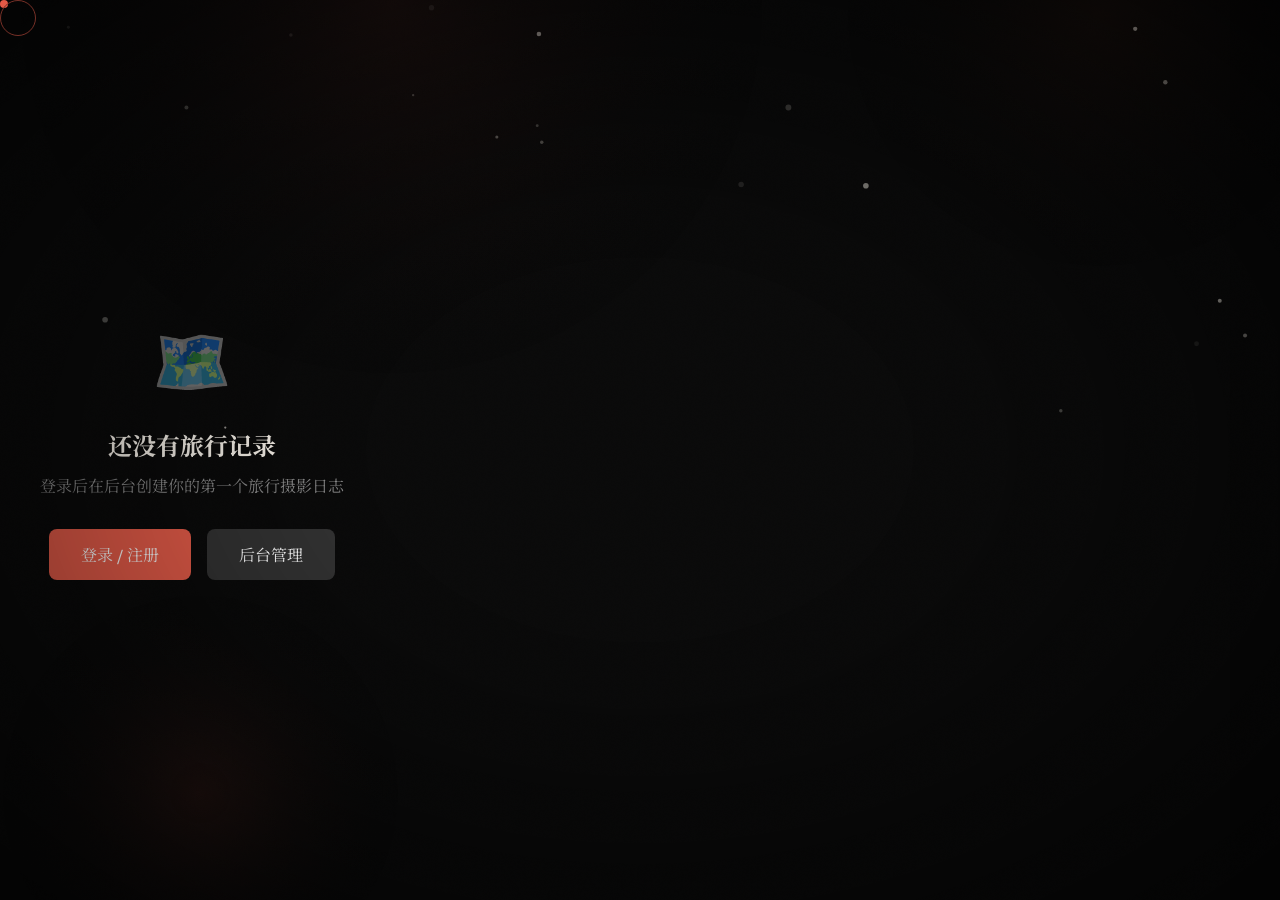
==== commit 7d7853f8: "Add 4 interactive features: photo filters, travel map, EXIF info, transition animations - Photo filt" ====
--- a/index.html
+++ b/index.html
@@ -106,6 +106,23 @@
                 <span class="lightbox-location" id="lightboxLocation">--</span>
                 <span class="lightbox-date" id="lightboxDate">--</span>
             </div>
+            <!-- 滤镜栏 -->
+            <div class="filter-bar">
+                <button class="filter-btn active" data-filter="none">原图</button>
+                <button class="filter-btn" data-filter="vintage">复古</button>
+                <button class="filter-btn" data-filter="film">胶片</button>
+                <button class="filter-btn" data-filter="bw">黑白</button>
+                <button class="filter-btn" data-filter="cool">冷色</button>
+                <button class="filter-btn" data-filter="warm">暖色</button>
+                <button class="filter-btn" data-filter="dramatic">戏剧</button>
+            </div>
+            <!-- EXIF 信息 -->
+            <div class="exif-info" id="exifInfo">
+                <button class="exif-toggle" id="exifToggle">📷 EXIF</button>
+                <div class="exif-panel" id="exifPanel">
+                    <div class="exif-content" id="exifContent"></div>
+                </div>
+            </div>
         </div>
         <button class="lightbox-prev" id="lightboxPrev">‹</button>
         <button class="lightbox-next" id="lightboxNext">›</button>
@@ -173,6 +190,9 @@
         <button class="toolbar-btn" id="btnStats" title="统计">
             📊
         </button>
+        <button class="toolbar-btn" id="btnMap" title="旅行地图">
+            🗺️
+        </button>
         <a href="login.html" class="toolbar-btn" id="btnLogin" title="登录">
             👤
         </a>
@@ -254,6 +274,20 @@
                     <input type="text" id="shareLink" readonly value="">
                     <button onclick="app.copyShareLink()">复制</button>
                 </div>
+            </div>
+        </div>
+    </div>
+
+    <!-- 旅行地图弹窗 -->
+    <div class="modal-overlay" id="mapModal">
+        <div class="modal-box modal-wide">
+            <div class="modal-header">
+                <h3>旅行地图</h3>
+                <button class="modal-close" onclick="document.getElementById('mapModal').classList.remove('active')">×</button>
+            </div>
+            <div class="modal-body">
+                <canvas id="travelMap" width="600" height="400"></canvas>
+                <div class="map-legend" id="mapLegend"></div>
             </div>
         </div>
     </div>
--- a/style.css
+++ b/style.css
@@ -759,6 +759,169 @@
     50% { opacity: 0.8; }
 }
 
+/* ===== 滤镜栏 ===== */
+.filter-bar {
+    display: flex;
+    gap: 8px;
+    justify-content: center;
+    padding: 12px 0;
+    flex-wrap: wrap;
+}
+
+.filter-btn {
+    padding: 8px 16px;
+    background: rgba(255, 255, 255, 0.08);
+    border: 1px solid rgba(255, 255, 255, 0.15);
+    color: rgba(255, 255, 255, 0.7);
+    font-size: 0.75rem;
+    font-family: 'Noto Sans SC', sans-serif;
+    letter-spacing: 0.1em;
+    border-radius: 20px;
+    cursor: pointer;
+    transition: all 0.2s;
+}
+
+.filter-btn:hover {
+    background: rgba(255, 255, 255, 0.15);
+    color: white;
+}
+
+.filter-btn.active {
+    background: var(--accent-coral);
+    border-color: var(--accent-coral);
+    color: white;
+}
+
+/* CSS 滤镜效果 */
+.filter-vintage {
+    filter: sepia(0.3) contrast(1.1) brightness(0.95) saturate(1.2);
+}
+
+.filter-film {
+    filter: contrast(1.15) saturate(0.9) brightness(1.05) hue-rotate(-5deg);
+}
+
+.filter-bw {
+    filter: grayscale(1) contrast(1.2) brightness(1.05);
+}
+
+.filter-cool {
+    filter: brightness(1.05) contrast(1.05) hue-rotate(15deg) saturate(0.9);
+}
+
+.filter-warm {
+    filter: brightness(1.05) contrast(1.05) hue-rotate(-10deg) saturate(1.1);
+}
+
+.filter-dramatic {
+    filter: contrast(1.3) brightness(0.9) saturate(1.2);
+}
+
+/* ===== 旅行地图 ===== */
+#travelMap {
+    width: 100%;
+    height: 350px;
+    background: rgba(0, 0, 0, 0.3);
+    border-radius: 12px;
+    border: 1px solid var(--glass-border);
+    margin-bottom: 16px;
+}
+
+.map-legend {
+    display: flex;
+    flex-wrap: wrap;
+    gap: 12px;
+    justify-content: center;
+}
+
+.map-legend-item {
+    display: flex;
+    align-items: center;
+    gap: 6px;
+    font-size: 0.75rem;
+    color: var(--text-secondary);
+}
+
+.map-legend-dot {
+    width: 10px;
+    height: 10px;
+    border-radius: 50%;
+    background: var(--accent-coral);
+}
+
+/* ===== EXIF 信息 ===== */
+.exif-info {
+    position: absolute;
+    bottom: 80px;
+    left: 20px;
+    z-index: 10;
+}
+
+.exif-toggle {
+    background: rgba(0, 0, 0, 0.6);
+    border: 1px solid rgba(255, 255, 255, 0.2);
+    color: rgba(255, 255, 255, 0.8);
+    padding: 8px 16px;
+    font-size: 0.75rem;
+    font-family: 'Noto Sans SC', sans-serif;
+    border-radius: 20px;
+    cursor: pointer;
+    transition: all 0.2s;
+}
+
+.exif-toggle:hover {
+    background: rgba(0, 0, 0, 0.8);
+    border-color: var(--accent-coral);
+    color: white;
+}
+
+.exif-panel {
+    position: absolute;
+    bottom: 100%;
+    left: 0;
+    margin-bottom: 8px;
+    background: rgba(0, 0, 0, 0.85);
+    border: 1px solid rgba(255, 255, 255, 0.15);
+    border-radius: 12px;
+    padding: 16px;
+    min-width: 200px;
+    opacity: 0;
+    visibility: hidden;
+    transform: translateY(10px);
+    transition: all 0.2s;
+}
+
+.exif-panel.show {
+    opacity: 1;
+    visibility: visible;
+    transform: translateY(0);
+}
+
+.exif-content {
+    display: flex;
+    flex-direction: column;
+    gap: 8px;
+}
+
+.exif-item {
+    display: flex;
+    justify-content: space-between;
+    align-items: center;
+    gap: 16px;
+}
+
+.exif-label {
+    font-size: 0.7rem;
+    color: rgba(255, 255, 255, 0.5);
+    letter-spacing: 0.05em;
+}
+
+.exif-value {
+    font-size: 0.8rem;
+    color: rgba(255, 255, 255, 0.9);
+    font-family: 'Space Grotesk', sans-serif;
+}
+
 /* ===== Lightbox ===== */
 .lightbox {
     position: fixed;
@@ -2071,3 +2234,203 @@
 .fullscreen-slider.hide-controls:hover .slider-counter {
     opacity: 1;
 }
+
+/* ===== 切换动画效果 (Transition Animations) ===== */
+
+/* 灯箱图片切换 - 交叉淡入淡出 */
+.lightbox-image .card-image {
+    transition: opacity 0.4s ease, transform 0.4s ease, filter 0.3s ease;
+}
+
+.lightbox-image .card-image.switching {
+    opacity: 0;
+    transform: scale(0.95);
+}
+
+/* 灯箱信息文字动画 */
+.lightbox-info {
+    transition: opacity 0.3s ease, transform 0.3s ease;
+}
+
+.lightbox-info.switching {
+    opacity: 0;
+    transform: translateY(10px);
+}
+
+/* 全局淡入动画类 */
+.fade-in {
+    animation: fadeIn 0.6s ease forwards;
+}
+
+@keyframes fadeIn {
+    from { opacity: 0; transform: translateY(15px); }
+    to { opacity: 1; transform: translateY(0); }
+}
+
+/* 交错淡入动画 */
+.stagger-in {
+    opacity: 0;
+    transform: translateY(20px);
+    transition: opacity 0.5s ease, transform 0.5s ease;
+}
+
+.stagger-in.visible {
+    opacity: 1;
+    transform: translateY(0);
+}
+
+/* 行程项交错动画 */
+.itinerary-item {
+    opacity: 0;
+    transform: translateX(-20px);
+    transition: opacity 0.4s ease, transform 0.4s ease, background var(--transition-fast), border-color var(--transition-fast);
+}
+
+.itinerary-item.visible {
+    opacity: 1;
+    transform: translateX(0);
+}
+
+/* 照片卡片入场动画增强 */
+.photo-card {
+    opacity: 0;
+    transform: translateY(40px) scale(0.95);
+    transition: flex var(--transition-slow), box-shadow var(--transition-slow), opacity 0.6s ease, transform 0.6s cubic-bezier(0.16, 1, 0.3, 1);
+}
+
+.photo-card.visible {
+    opacity: 1;
+    transform: translateY(0) scale(1);
+}
+
+/* 旅行切换过渡 */
+.container.switching {
+    animation: tripSwitch 0.6s ease;
+}
+
+@keyframes tripSwitch {
+    0% { opacity: 1; transform: scale(1); }
+    30% { opacity: 0; transform: scale(0.98); }
+    70% { opacity: 0; transform: scale(1.02); }
+    100% { opacity: 1; transform: scale(1); }
+}
+
+/* 标题切换动画 */
+.title-bali.switching,
+.title-year.switching {
+    animation: titleSwitch 0.6s ease;
+}
+
+@keyframes titleSwitch {
+    0% { opacity: 1; transform: translateY(0); }
+    40% { opacity: 0; transform: translateY(-20px); }
+    60% { opacity: 0; transform: translateY(20px); }
+    100% { opacity: 1; transform: translateY(0); }
+}
+
+/* 工具栏按钮入场动画 */
+.toolbar {
+    opacity: 0;
+    transform: translateY(-50%) translateX(20px);
+    transition: opacity 0.6s ease 1s, transform 0.6s ease 1s;
+}
+
+.toolbar.visible {
+    opacity: 1;
+    transform: translateY(-50%) translateX(0);
+}
+
+/* 旅行切换按钮入场 */
+.trip-switch-btn {
+    opacity: 0;
+    transform: scale(0.8);
+    transition: all var(--transition-fast), opacity 0.5s ease 1.2s, transform 0.5s ease 1.2s;
+}
+
+.trip-switch-btn.visible {
+    opacity: 1;
+    transform: scale(1);
+}
+
+/* 图片滤镜切换动画 */
+.card-image {
+    transition: filter 0.4s ease, transform var(--transition-slow), opacity 0.5s ease;
+}
+
+/* 弹窗内按钮交互增强 */
+.modal-box button,
+.modal-box .share-btn {
+    transition: all 0.2s ease;
+}
+
+.modal-box button:active,
+.modal-box .share-btn:active {
+    transform: scale(0.96);
+}
+
+/* 统计卡片入场动画 */
+.stat-card {
+    opacity: 0;
+    transform: translateY(15px);
+    transition: opacity 0.4s ease, transform 0.4s ease, border-color 0.2s ease;
+}
+
+.modal-overlay.active .stat-card {
+    opacity: 1;
+    transform: translateY(0);
+}
+
+.modal-overlay.active .stat-card:nth-child(1) { transition-delay: 0.1s; }
+.modal-overlay.active .stat-card:nth-child(2) { transition-delay: 0.2s; }
+.modal-overlay.active .stat-card:nth-child(3) { transition-delay: 0.3s; }
+
+/* 地图标记脉冲动画 */
+.map-marker-pulse {
+    animation: markerPulse 2s ease-in-out infinite;
+}
+
+@keyframes markerPulse {
+    0%, 100% { transform: scale(1); opacity: 0.8; }
+    50% { transform: scale(1.5); opacity: 0.3; }
+}
+
+/* 滚动视差效果 */
+.gallery-scroll {
+    scroll-behavior: smooth;
+}
+
+/* 按钮涟漪增强 */
+.btn-ripple {
+    position: absolute;
+    border-radius: 50%;
+    background: rgba(255, 255, 255, 0.3);
+    transform: scale(0);
+    animation: btnRipple 0.5s ease-out;
+    pointer-events: none;
+}
+
+@keyframes btnRipple {
+    to {
+        transform: scale(4);
+        opacity: 0;
+    }
+}
+
+/* 加载完成淡入 */
+.content-ready .left-panel {
+    animation: slideInLeft 0.8s ease forwards;
+}
+
+.content-ready .right-panel {
+    animation: slideInRight 0.8s ease 0.2s forwards;
+}
+
+@keyframes slideInLeft {
+    from { opacity: 0; transform: translateX(-30px); }
+    to { opacity: 1; transform: translateX(0); }
+}
+
+@keyframes slideInRight {
+    from { opacity: 0; transform: translateX(30px); }
+    to { opacity: 1; transform: translateX(0); }
+}
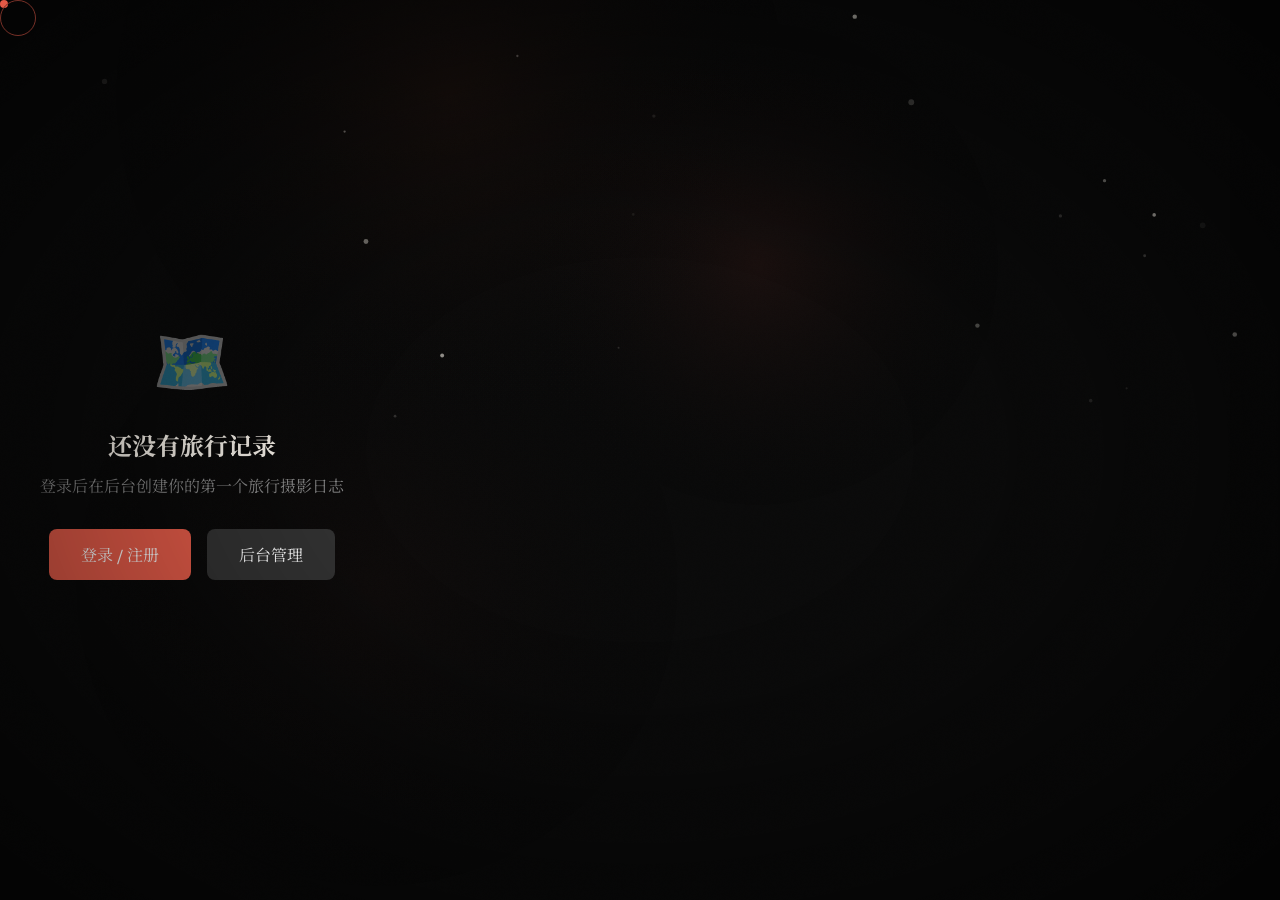
==== commit a20bb238: "Replace Canvas map with real interactive Leaflet.js map - Add Leaflet.js CDN (free, no API key neede" ====
--- a/index.html
+++ b/index.html
@@ -7,6 +7,7 @@
     <link rel="stylesheet" href="style.css">
     <link href="https://fonts.googleapis.com/css2?family=Space+Grotesk:wght@300;400;500;600;700&family=Noto+Sans+SC:wght@300;400;500;600&family=Noto+Serif+SC:wght@300;400;600&display=swap" rel="stylesheet">
     <link href="https://fonts.font.im/css2?family=Space+Grotesk:wght@300;400;500;600;700&family=Noto+Sans+SC:wght@300;400;500;600&family=Noto+Serif+SC:wght@300;400;600&display=swap" rel="stylesheet">
+    <link rel="stylesheet" href="https://unpkg.com/leaflet@1.9.4/dist/leaflet.css">
     <style>
         /* 字体加载超时保护 */
         @font-face { font-family: 'Space Grotesk'; font-display: swap; }
@@ -286,7 +287,7 @@
                 <button class="modal-close" onclick="document.getElementById('mapModal').classList.remove('active')">×</button>
             </div>
             <div class="modal-body">
-                <canvas id="travelMap" width="600" height="400"></canvas>
+                <div id="travelMap"></div>
                 <div class="map-legend" id="mapLegend"></div>
             </div>
         </div>
@@ -309,6 +310,7 @@
     </div>
 
     <script src="https://cdn.jsdelivr.net/npm/@supabase/supabase-js@2"></script>
+    <script src="https://unpkg.com/leaflet@1.9.4/dist/leaflet.js"></script>
     <script src="supabase.js"></script>
     <script src="storage.js"></script>
     <script src="app.js"></script>
--- a/style.css
+++ b/style.css
@@ -820,11 +820,49 @@
 /* ===== 旅行地图 ===== */
 #travelMap {
     width: 100%;
-    height: 350px;
-    background: rgba(0, 0, 0, 0.3);
+    height: 400px;
     border-radius: 12px;
     border: 1px solid var(--glass-border);
     margin-bottom: 16px;
+    z-index: 0;
+}
+
+/* Leaflet 弹出框暗色主题 */
+.dark-popup .leaflet-popup-content-wrapper {
+    background: rgba(20, 20, 20, 0.95);
+    border: 1px solid rgba(255, 255, 255, 0.1);
+    border-radius: 10px;
+    box-shadow: 0 8px 30px rgba(0, 0, 0, 0.5);
+    color: #F5F0E8;
+}
+
+.dark-popup .leaflet-popup-content {
+    margin: 12px 16px;
+    font-family: 'Space Grotesk', sans-serif;
+}
+
+.dark-popup .leaflet-popup-tip {
+    background: rgba(20, 20, 20, 0.95);
+    border: 1px solid rgba(255, 255, 255, 0.1);
+}
+
+.dark-popup .leaflet-popup-close-button {
+    color: #999;
+}
+
+.dark-popup .leaflet-popup-close-button:hover {
+    color: #E85D4A;
+}
+
+/* Leaflet 控件暗色主题 */
+.leaflet-control-zoom a {
+    background: rgba(20, 20, 20, 0.9) !important;
+    color: #F5F0E8 !important;
+    border-color: rgba(255, 255, 255, 0.1) !important;
+}
+
+.leaflet-control-zoom a:hover {
+    background: rgba(40, 40, 40, 0.95) !important;
 }
 
 .map-legend {
